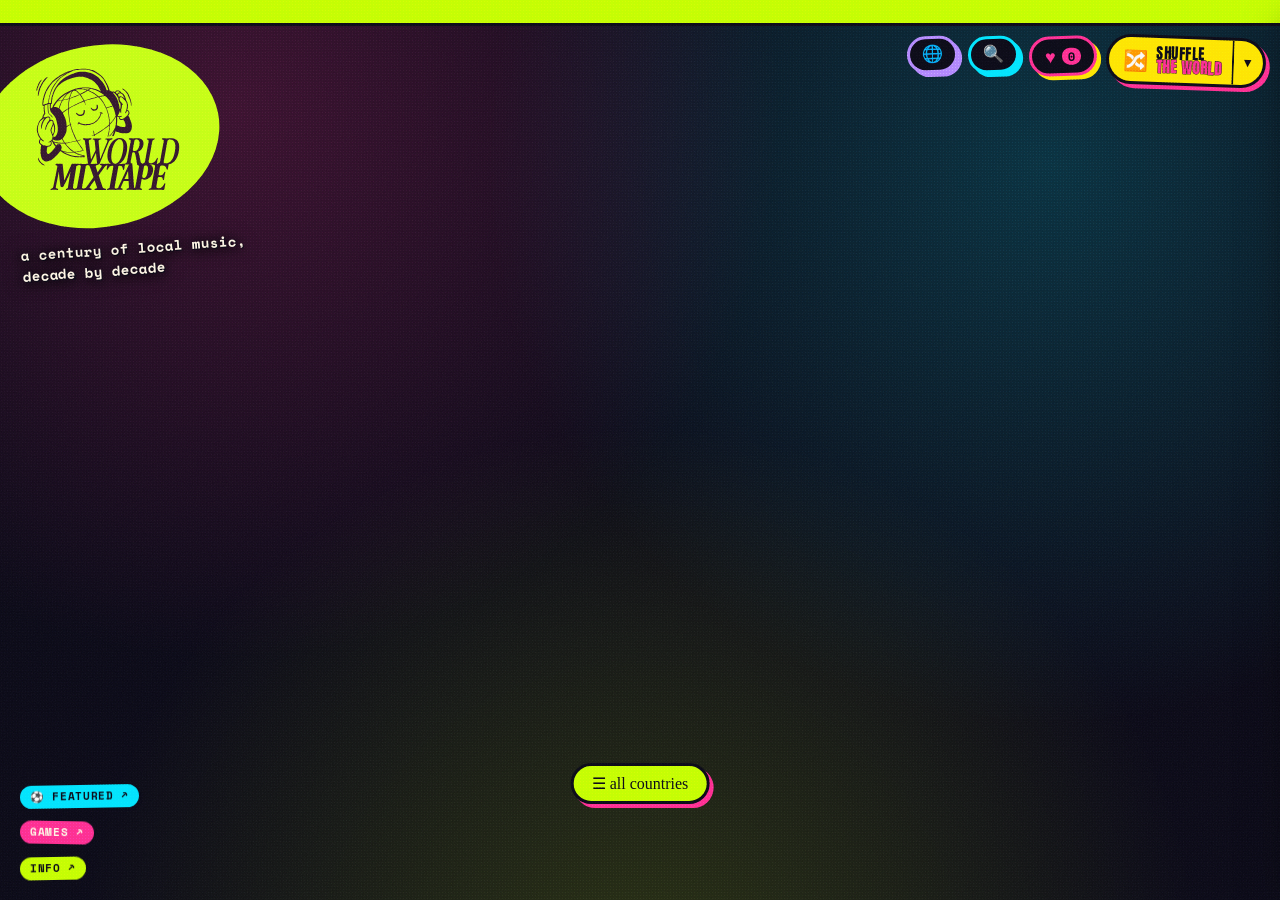
==== index.html @ 45f0dd8d "World Cup: add Quarterfinal matchup tapes (France×Morocco, Spain×Belgium, Norway×England, Argentina×" ====
<!DOCTYPE html>
<html lang="en">
<head>
<meta charset="utf-8" />
<meta name="viewport" content="width=device-width, initial-scale=1, maximum-scale=1, user-scalable=no" />
<title>WORLD MIXTAPE — a century of local music, decade by decade</title>
<link rel="preconnect" href="https://fonts.googleapis.com">
<link rel="preconnect" href="https://fonts.gstatic.com" crossorigin>
<link href="https://fonts.googleapis.com/css2?family=Archivo+Black&family=Anton&family=Permanent+Marker&family=Space+Mono:ital,wght@0,400;0,700;1,400&display=swap" rel="stylesheet">
<link rel="stylesheet" href="styles.css?v=160" />
<link rel="icon" type="image/png" sizes="32x32" href="favicon-32.png?v=3" />
<link rel="icon" type="image/png" sizes="192x192" href="icon-192.png?v=3" />
<link rel="icon" type="image/svg+xml" href="WMT-Icon.svg" />
<link rel="apple-touch-icon" sizes="180x180" href="apple-touch-icon.png?v=3" />
<link rel="manifest" href="site.webmanifest?v=3" />
<meta name="apple-mobile-web-app-title" content="World Mixtape" />
<meta name="theme-color" content="#c6ff00" />
<meta name="description" content="A century of local music, decade by decade. Spin the globe through 50 countries and 7,700+ local songs — natives + diaspora, no imports." />
<meta property="og:type" content="website" />
<meta property="og:url" content="https://worldmixtape.com/" />
<meta property="og:title" content="WORLD MIXTAPE — a century of local music, decade by decade" />
<meta property="og:description" content="A century of local music, decade by decade — 50 countries, 7,700+ local songs from natives + diaspora. No imports." />
<meta property="og:image" content="https://worldmixtape.com/og-image.png?v=5" />
<meta property="og:image:width" content="2400" />
<meta property="og:image:height" content="1260" />
<meta name="twitter:card" content="summary_large_image" />
<meta name="twitter:title" content="WORLD MIXTAPE — a century of local music, decade by decade" />
<meta name="twitter:description" content="A century of local music, decade by decade — 50 countries, 7,700+ local songs." />
<meta name="twitter:image" content="https://worldmixtape.com/og-image.png?v=5" />
</head>
<body>
  <!-- film-grain + halftone overlays -->
  <div class="grain" aria-hidden="true"></div>
  <svg class="noise-svg" aria-hidden="true"><filter id="noise"><feTurbulence type="fractalNoise" baseFrequency="0.8" numOctaves="2" stitchTiles="stitch"/></filter><rect width="100%" height="100%" filter="url(#noise)"/></svg>

  <!-- top row: scrolling ticker -->
  <div class="ticker">
    <div class="ticker__scroll" aria-hidden="true"><div class="ticker__track" id="ticker"></div></div>
  </div>

  <header class="brand">
    <div class="brand__tape">
      <h1 class="brand__title"><img class="brand__logo" src="WMT-logo.svg?v=2" alt="World Mixtape" /></h1>
    </div>
    <p class="brand__sub">a century of local music,<br>decade by decade</p>
    <a class="brand__about" href="about.html">info ↗</a>
    <a class="brand__play" href="games/">games ↗</a>
    <button class="brand__feat" id="feat-pill" aria-label="Featured playlists">⚽ featured ↗</button>
  </header>

  <!-- top-right controls: favorites + shuffle -->
  <div class="topctrls">
    <button class="lang-btn" id="lang-btn" aria-label="Translate this site">🌐</button>
    <button class="search-btn" id="search-btn" aria-label="Search songs">🔍</button>
    <button class="faves-btn" id="faves-btn" aria-label="Favorites"><span class="faves-btn__h" aria-hidden="true">♥</span><i id="fav-count">0</i></button>
    <!-- spin the globe: random tracks, optionally filtered by country / era / genre -->
    <div class="shuffle-wrap" id="shuffle-wrap">
      <button class="shuffle" id="shuffle" aria-label="Shuffle">
        <span class="shuffle__ic" aria-hidden="true">🔀</span><span class="shuffle__tx">shuffle<br><b id="shuffle-scope">the world</b></span>
      </button>
      <button class="shuffle-filt" id="shuffle-filt" aria-label="Filter shuffle" aria-expanded="false">▾</button>
    </div>
  </div>
  <div class="shuffle-pop" id="shuffle-pop" hidden></div>
  <div class="lang-pop" id="lang-pop" hidden></div>

  <!-- the map = the navigation -->
  <main id="map-wrap" class="map-wrap">
    <svg id="map" role="img" aria-label="World map. Tap a highlighted country to hear its top tracks."></svg>
    <div class="clist" id="clist"></div>
  </main>
  <button class="view-toggle" id="view-toggle" aria-label="Toggle list view">☰ all countries</button>

  <!-- hover tooltip -->
  <div class="tip" id="tip" aria-hidden="true"></div>

  <!-- country panel / cassette J-card -->
  <aside class="panel" id="panel" aria-hidden="true">
    <button class="panel__close" id="panel-close" aria-label="Close">✕</button>
    <div class="panel__inner" id="panel-inner"></div>
  </aside>
  <div class="scrim" id="scrim" aria-hidden="true"></div>

  <!-- persistent player -->
  <footer class="player" id="player" aria-hidden="true">
    <img class="player__art" id="p-art" alt="" />
    <div class="player__meta">
      <div class="player__title" id="p-title">—</div>
      <div class="player__artist" id="p-artist">press play somewhere</div>
      <div class="player__bar"><i id="p-progress"></i></div>
    </div>
    <button id="p-fav" class="player__fav" aria-label="Save to favorites">♥</button>
    <div class="player__ctrls">
      <button id="p-prev" aria-label="Previous">⏮</button>
      <button id="p-play" class="is-big" aria-label="Play/Pause">▶</button>
      <button id="p-next" aria-label="Next">⏭</button>
    </div>
  </footer>

  <!-- album art lightbox / expanded now-playing card -->
  <div class="art-modal" id="art-modal" hidden>
    <button class="art-modal__x" id="art-x" aria-label="Close">✕</button>
    <div class="art-modal__card">
      <img class="art-modal__img" id="art-modal-img" alt="Album art" />
      <div class="art-modal__title" id="art-title">—</div>
      <div class="art-modal__meta" id="art-meta"></div>
      <div class="player__bar art-modal__bar"><i id="art-progress"></i></div>
      <div class="art-modal__ctrls">
        <button id="art-prev" aria-label="Previous">⏮</button>
        <button id="art-play" class="is-big" aria-label="Play/Pause">▶</button>
        <button id="art-next" aria-label="Next">⏭</button>
      </div>
      <button id="art-fav" class="art-modal__fav" aria-label="Save to favorites">♥</button>
    </div>
  </div>
  <!-- country info / "dossier" overlay (opened by tapping the flag or name in an open country panel) -->
  <div class="info" id="info" hidden>
    <div class="info__scrim" id="info-scrim" aria-hidden="true"></div>
    <div class="info__card" role="dialog" aria-modal="true" aria-label="Country info">
      <button class="info__close" id="info-close" aria-label="Close">✕</button>
      <div class="info__inner" id="info-inner"></div>
    </div>
  </div>

  <audio id="audio" preload="none"></audio>
  <!-- hidden audio-only YouTube player (full-length playback for tracks that carry a ytId, e.g. Cuba pilot) -->
  <div id="yt-player" aria-hidden="true" style="position:fixed;left:-9999px;top:0;width:200px;height:200px;opacity:0;pointer-events:none"></div>

  <script src="https://cdn.jsdelivr.net/npm/d3@7/dist/d3.min.js"></script>
  <script src="https://cdn.jsdelivr.net/npm/topojson-client@3/dist/topojson-client.min.js"></script>
  <script src="data.js?v=100"></script>
  <!-- Firebase: Google sign-in + cloud-synced favorites + fave counts (loads before app.js) -->
  <script src="https://www.gstatic.com/firebasejs/10.14.1/firebase-app-compat.js"></script>
  <script src="https://www.gstatic.com/firebasejs/10.14.1/firebase-auth-compat.js"></script>
  <script src="https://www.gstatic.com/firebasejs/10.14.1/firebase-firestore-compat.js"></script>
  <script>
    try {
      firebase.initializeApp({
        apiKey: "AIzaSyBbWFFtd5t9XtW0ksNdcw4Z65NuxYuYpoU",
        authDomain: "world-mix-tape.firebaseapp.com",
        projectId: "world-mix-tape",
        storageBucket: "world-mix-tape.firebasestorage.app",
        messagingSenderId: "162520484749",
        appId: "1:162520484749:web:01633111371f1fd1f0cbc4",
        measurementId: "G-M3RPZPB9ZN"
      });
    } catch (e) { console.warn("Firebase init failed (app still works offline):", e); }
  </script>
  <!-- per-country history timelines (defines COUNTRY_TIMELINES; loaded before app.js) -->
  <script src="country_timelines.js?v=3"></script>
  <script src="country_music.js?v=2"></script>
  <script src="country_food.js?v=2"></script>
  <script src="featured.js?v=3"></script>
  <script src="app.js?v=199"></script>
  <script src="https://www.youtube.com/iframe_api"></script>
</body>
</html>
---- styles.css ----
/* ===================== WORLD MIXTAPE — Manu Chao × Gen Z ===================== */
:root{
  --ink:#0a0916;          /* deep night */
  --ink2:#141029;
  --paper:#fff7e6;
  --pink:#ff2e92;
  --lime:#c6ff00;
  --cyan:#00e5ff;
  --tang:#ff6d00;
  --violet:#b388ff;
  --yellow:#ffe600;
  --red:#ff1744;
  --land:#221c3f;         /* non-featured countries */
  --land-edge:#3a2f63;
}
*{box-sizing:border-box;-webkit-tap-highlight-color:transparent}
html,body{margin:0;height:100%;background:var(--ink);color:var(--paper);overflow:hidden;
  font-family:"Space Mono",monospace;cursor:crosshair}
body{
  background:
    radial-gradient(circle at 18% 12%, rgba(255,46,146,.20), transparent 42%),
    radial-gradient(circle at 82% 18%, rgba(0,229,255,.18), transparent 44%),
    radial-gradient(circle at 50% 110%, rgba(198,255,0,.16), transparent 48%),
    var(--ink);
}

/* grain + halftone */
.grain{position:fixed;inset:0;pointer-events:none;z-index:60;mix-blend-mode:overlay;opacity:.5;
  background-image:radial-gradient(rgba(255,255,255,.5) .5px, transparent .6px);
  background-size:3px 3px}
.noise-svg{position:fixed;inset:0;width:100%;height:100%;pointer-events:none;z-index:59;opacity:.05}

/* ticker */
.ticker{position:fixed;top:0;left:0;right:0;height:26px;background:var(--lime);color:#0a0916;
  z-index:40;border-bottom:3px solid #0a0916;display:flex;align-items:stretch;
  font-weight:700;font-size:12px;letter-spacing:.06em;text-transform:uppercase}
.ticker__scroll{flex:1 1 auto;min-width:0;overflow:hidden;display:flex;align-items:center}
.ticker__track{white-space:nowrap;will-change:transform;animation:slide 180s linear infinite;padding-left:100%}
@keyframes slide{to{transform:translateX(-50%)}}


/* brand lockup */
.brand{position:fixed;top:42px;left:18px;z-index:45;pointer-events:none;transition:transform .35s cubic-bezier(.2,.9,.25,1)}

/* top-right controls: favorites + shuffle */
.topctrls{position:fixed;top:36px;right:14px;z-index:48;display:flex;align-items:flex-start;gap:10px}
.faves-btn{cursor:pointer;display:flex;align-items:center;gap:6px;font-family:"Anton",sans-serif;font-size:15px;
  color:var(--paper);background:#0a0916;border:3px solid var(--pink);border-radius:30px;padding:8px 13px;
  box-shadow:4px 4px 0 var(--yellow);transform:rotate(-2deg);transition:transform .12s}
.faves-btn:hover{transform:rotate(-2deg) scale(1.05)}
.faves-btn__h{color:var(--pink);font-size:18px;line-height:1}
.faves-btn i{font-style:normal;font-family:"Space Mono",monospace;font-size:12px;font-weight:700;
  background:var(--pink);color:#0a0916;border-radius:8px;padding:0 6px;min-width:14px;text-align:center}
/* search button (loop icon) */
.search-btn{cursor:pointer;font-size:17px;line-height:1;color:var(--paper);background:#0a0916;border:3px solid var(--cyan);
  border-radius:30px;padding:7px 12px;box-shadow:4px 4px 0 var(--cyan);transform:rotate(-2deg);transition:transform .12s}
.search-btn:hover{transform:rotate(-2deg) scale(1.05)}
/* search panel */
.jhead--search .jhead__name{--accent:var(--cyan)}
.search-input{width:100%;font-family:"Space Mono",monospace;font-size:15px;font-weight:700;padding:11px 14px;margin-top:10px;
  border-radius:12px;border:2.5px solid var(--cyan);background:#16123a;color:#fff;box-shadow:3px 3px 0 var(--cyan)}
.search-input::placeholder{color:#8a84b0;font-weight:400}
.search-input:focus{outline:none;border-color:var(--pink);box-shadow:3px 3px 0 var(--pink)}
.search-meta{font-family:"Space Mono",monospace;font-size:11px;letter-spacing:.03em;text-transform:uppercase;color:var(--cyan);opacity:.9;margin:8px 2px 0}
.search-actions{margin-top:8px}
.mix-btn--make{background:var(--cyan);color:#0a0916;border-color:var(--cyan)}
.mix-btn--del{border-color:var(--pink);color:var(--pink)}
.mix-btn--del:hover{background:var(--pink);color:#0a0916}
/* mixtape card type stickers */
.mix-card{position:relative}
.mix-card__sticker{position:absolute;top:-8px;right:-8px;z-index:3;width:26px;height:26px;display:flex;align-items:center;
  justify-content:center;font-size:12px;line-height:1;border-radius:50%;border:2.5px solid #0a0916;transform:rotate(10deg);
  box-shadow:1.5px 1.5px 0 rgba(0,0,0,.5)}
.mix-card__sticker--search{background:var(--cyan);color:#0a0916}
.mix-card__sticker--auto{background:var(--yellow);color:#0a0916;font-size:14px}
/* delete a mixtape card (top-left corner) */
.mix-card__del{position:absolute;bottom:5px;right:6px;z-index:4;padding:2px;cursor:pointer;line-height:1;
  background:none;border:none;font-size:15px;opacity:1;transition:transform .12s,opacity .12s}
.mix-card__del:hover{transform:scale(1.2)}
.mix-card__ct{padding-right:20px}   /* keep the track count clear of the trash icon */

/* shuffle the world — global control + filters */
.shuffle-wrap{display:inline-flex;align-items:stretch;background:var(--yellow);border:3px solid #0a0916;
  border-radius:30px;box-shadow:4px 4px 0 var(--pink);transform:rotate(2deg);transition:transform .12s,box-shadow .12s}
.shuffle-wrap:hover{transform:rotate(2deg) scale(1.04)}
.shuffle{cursor:pointer;display:flex;align-items:center;gap:8px;background:none;border:none;
  font-family:"Anton",sans-serif;font-size:15px;line-height:.92;letter-spacing:.03em;text-transform:uppercase;
  text-align:left;color:#0a0916;padding:8px 10px 8px 14px}
.shuffle__ic{font-size:20px;display:inline-block}
.shuffle__tx b{color:var(--pink);-webkit-text-stroke:.4px #0a0916}
.shuffle.spinning .shuffle__ic{animation:shuf .6s ease-in-out}
@keyframes shuf{0%{transform:rotate(0) scale(1)}50%{transform:rotate(180deg) scale(1.4)}100%{transform:rotate(360deg) scale(1)}}
.shuffle-filt{cursor:pointer;background:none;border:none;border-left:2.5px solid #0a0916;color:#0a0916;
  font-size:13px;font-weight:700;padding:0 11px;display:flex;align-items:center;border-radius:0 26px 26px 0}
.shuffle-filt.open{background:var(--pink)}
.shuffle-filt.on{background:var(--lime)}
.shuffle-pop{position:fixed;top:90px;right:14px;z-index:49;width:238px;max-width:78vw;
  background:#0a0916;border:3px solid var(--yellow);border-radius:16px;box-shadow:5px 5px 0 var(--pink);
  padding:14px;display:flex;flex-direction:column;gap:9px;transform:rotate(-1deg)}
.shuffle-pop[hidden]{display:none}
.shuffle-pop h4{font-family:"Permanent Marker",cursive;color:var(--yellow);font-size:16px;margin:0 0 2px;transform:rotate(-2deg)}
.shuffle-pop label{display:block;font-family:"Space Mono",monospace;font-size:9px;letter-spacing:.14em;
  text-transform:uppercase;color:var(--cyan);margin:0 0 3px 2px}
.shuffle-pop select{width:100%;font-family:"Space Mono",monospace;font-size:13px;padding:7px 8px;border-radius:9px;
  border:2px solid var(--yellow);background:#16123a;color:#fff;cursor:pointer}
.shuffle-go{font-family:"Anton",sans-serif;text-transform:uppercase;letter-spacing:.04em;font-size:15px;cursor:pointer;
  color:#0a0916;background:var(--lime);border:3px solid #0a0916;border-radius:22px;padding:9px;box-shadow:3px 3px 0 var(--pink);margin-top:3px}
.shuffle-go:active{transform:translate(2px,2px);box-shadow:1px 1px 0 var(--pink)}
.shuffle-reset{background:none;border:none;color:var(--paper);opacity:.55;font-family:"Space Mono",monospace;
  font-size:11px;cursor:pointer;text-decoration:underline;align-self:center;padding:0}
.shuffle-empty{color:var(--pink);font-family:"Space Mono",monospace;font-size:11px;text-align:center}
.shuffle-empty[hidden]{display:none}

/* favorites — hearts on rows, player, and the favorites header */
.track__fav{flex:0 0 auto;background:none;border:none;cursor:pointer;font-size:18px;line-height:1;
  color:#3a3460;padding:4px 6px;transition:transform .12s,color .15s}
.track__fav:hover{transform:scale(1.22)}
.track__fav.on{color:var(--pink)}
.player__fav{flex:0 0 auto;background:none;border:none;cursor:pointer;font-size:36px;line-height:1;
  color:#4a4470;padding:0 16px;transition:transform .12s,color .15s}
.player__fav:hover{transform:scale(1.15)}
/* pink only on real (mouse) hover — iOS keeps :hover "stuck" after a tap, which made un-hearted hearts look still-red */
@media (hover:hover){ .track__fav:hover,.player__fav:hover,.art-modal__fav:hover{color:var(--pink)} }
.player__fav.on{color:var(--pink)}
.jhead__flag--ico{font-size:34px;color:var(--pink);line-height:1}
/* favorites playlist: shuffle / shuffled-exit toggle */
.fav-ctrls{display:flex;flex-wrap:wrap;align-items:center;gap:8px;padding:2px 2px 12px;margin:2px 0 4px}
.fav-ctrls:empty{display:none}
.fav-mode{flex:0 0 auto;font-family:"Space Mono",monospace;font-weight:700;font-size:12px;cursor:pointer;
  padding:7px 14px;border-radius:14px;border:2px solid var(--pink);background:transparent;color:var(--pink);
  text-transform:uppercase;letter-spacing:.03em;transition:transform .12s}
.fav-mode:hover{transform:translateY(-1px)}
.fav-mode.on{background:var(--pink);color:#0a0916;transform:rotate(-2deg) scale(1.04);box-shadow:3px 3px 0 #0a0916}
.fav-mode span{margin-left:5px;opacity:.7}
.fav-sync{border-color:var(--cyan);color:var(--cyan)}
.fav-sync:hover{background:var(--cyan);color:#0a0916;box-shadow:3px 3px 0 #0a0916}
/* transient toast (favorites synced, link copied, etc.) */
.toast{position:fixed;left:50%;bottom:96px;transform:translateX(-50%) translateY(12px);z-index:70;
  background:#0a0916;color:var(--paper);border:2px solid var(--lime);border-radius:22px;padding:10px 18px;
  font-family:"Space Mono",monospace;font-size:13px;font-weight:700;box-shadow:4px 4px 0 var(--pink);
  opacity:0;pointer-events:none;transition:opacity .25s ease,transform .25s ease;max-width:86vw;text-align:center}
.toast.show{opacity:1;transform:translateX(-50%) translateY(0)}
/* accounts (Google sign-in) row in the Favorites panel */
.acct{display:flex;flex-wrap:wrap;align-items:center;gap:8px 10px;padding:0 2px 12px;margin:-2px 0 4px;
  font-family:"Space Mono",monospace;font-size:12px;color:var(--paper)}
.acct__btn{cursor:pointer;font-family:"Space Mono",monospace;font-weight:700;font-size:12px;padding:8px 13px;
  border-radius:16px;border:2px solid var(--paper);background:transparent;color:var(--paper);
  display:inline-flex;align-items:center;gap:8px;transition:transform .12s}
.acct__btn:hover{transform:translateY(-1px)}
.acct__in{background:#fff;color:#3c4043;border:2px solid #0a0916;box-shadow:3px 3px 0 var(--pink)}
.acct__in:active{transform:translate(2px,2px);box-shadow:1px 1px 0 var(--pink)}
.acct__g{width:16px;height:16px;flex:0 0 auto;display:block}
/* signed-in: Google profile photo in a circle, left-tucked into the sign-out button */
.acct__signed{padding-left:5px}
.acct__pic{width:24px;height:24px;border-radius:50%;object-fit:cover;flex:0 0 auto;
  border:2px solid #0a0916;box-shadow:0 0 0 1.5px var(--paper);background:var(--cyan)}
.acct__pic--txt{display:inline-flex;align-items:center;justify-content:center;color:#0a0916;
  font-family:"Space Mono",monospace;font-weight:700;font-size:12px;line-height:1}
.acct__who{opacity:.85}
.acct__note{opacity:.55;font-size:10px;letter-spacing:.02em}
.acct__global{width:100%;opacity:.82;font-size:11px;letter-spacing:.03em;margin-top:1px}
.acct__global[hidden]{display:none}
/* per-track fave count (social proof) */
.track__ct{flex:0 0 auto;font-family:"Space Mono",monospace;font-size:10px;font-weight:700;
  color:var(--pink);white-space:nowrap;padding:0 2px}
.track__ct[hidden]{display:none}
.brand__tape{display:flex;align-items:center;gap:4px}
.brand__logo{width:262px;height:auto;display:block;margin-left:-46px}
@media (max-width:680px){ .brand__logo{width:168px;margin-left:-28px} }
.brand__title{margin:0;line-height:0}
.brand__sub{margin:16px 0 0 2px;font-size:14px;max-width:300px;color:var(--paper);
  display:inline-block;font-weight:700;
  text-shadow:1px 1px 0 #0a0916, 0 0 10px #0a0916, 0 0 20px #0a0916, 0 3px 14px #0a0916;
  transform:rotate(-4deg);transform-origin:left top;transition:opacity .28s}
.brand__sub b{color:var(--pink)}
.brand__about{display:inline-block;pointer-events:auto;margin:9px 0 0 2px;font-family:"Space Mono",monospace;
  font-size:11px;font-weight:700;letter-spacing:.06em;text-transform:uppercase;color:var(--ink);
  background:var(--lime);padding:3px 10px 4px;border-radius:20px;border:2px solid var(--ink);
  box-shadow:2px 2px 0 var(--ink);text-decoration:none;transform:rotate(-1deg)}
.brand__about:hover{transform:rotate(-1deg) translate(-1px,-1px);box-shadow:3px 3px 0 var(--ink)}
/* desktop: tuck the about link into the bottom-left corner instead of floating in the header */
@media(min-width:681px){ .brand__about{position:fixed;left:18px;bottom:18px;margin:0;z-index:52} }
/* about pill: lower-left on mobile too */
@media(max-width:680px){ .brand__about{position:fixed;left:14px;bottom:16px;margin:0;z-index:52} }

/* play pill: sits just above the info pill, pink to stand apart */
.brand__play{display:inline-block;pointer-events:auto;font-family:"Space Mono",monospace;font-size:11px;font-weight:700;
  letter-spacing:.06em;text-transform:uppercase;color:var(--paper);background:var(--pink);padding:3px 10px 4px;
  border-radius:20px;border:2px solid var(--ink);box-shadow:2px 2px 0 var(--ink);text-decoration:none;
  transform:rotate(1deg);position:fixed;left:18px;bottom:54px;z-index:52}
.brand__play:hover{transform:rotate(1deg) translate(-1px,-1px);box-shadow:3px 3px 0 var(--ink);color:var(--paper)}
@media(max-width:680px){ .brand__play{left:14px;bottom:52px} }
/* when a song is playing, the 78px player bar covers the corner — lift both pills above it */
body.has-player .brand__about{bottom:96px}
body.has-player .brand__play{bottom:132px}
@media(max-width:680px){ body.has-player .brand__about{bottom:86px} body.has-player .brand__play{bottom:122px} }

/* featured pill: sits above the games pill, cyan to stand apart */
.brand__feat{display:inline-block;pointer-events:auto;cursor:pointer;font-family:"Space Mono",monospace;font-size:11px;
  font-weight:700;letter-spacing:.06em;text-transform:uppercase;color:var(--ink);background:var(--cyan);padding:3px 10px 4px;
  border-radius:20px;border:2px solid var(--ink);box-shadow:2px 2px 0 var(--ink);text-decoration:none;
  transform:rotate(-1deg);position:fixed;left:18px;bottom:90px;z-index:52}
.brand__feat:hover{transform:rotate(-1deg) translate(-1px,-1px);box-shadow:3px 3px 0 var(--ink)}
@media(max-width:680px){ .brand__feat{left:14px;bottom:88px} }
body.has-player .brand__feat{bottom:168px}
@media(max-width:680px){ body.has-player .brand__feat{bottom:158px} }

/* featured playlists panel */
.feat-group{margin:6px 0 8px}
.feat-banner{display:flex;align-items:baseline;gap:10px;flex-wrap:wrap;margin:4px 2px 4px}
.feat-banner__t{font-family:"Archivo Black","Anton",sans-serif;font-size:18px;letter-spacing:.01em;color:var(--yellow)}
.feat-banner__tag{font-family:"Space Mono",monospace;font-size:10px;font-weight:700;letter-spacing:.1em;text-transform:uppercase;
  color:var(--ink);background:var(--lime);padding:2px 8px;border-radius:12px}
.feat-note{font-family:"Space Mono",monospace;font-size:11.5px;line-height:1.5;color:var(--paper);opacity:.82;margin:0 2px 12px;max-width:520px}
.jhead--feat .jhead__meta{color:var(--cyan)}
.jhead__sched{font-family:"Space Mono",monospace;font-size:12px;letter-spacing:.03em;color:var(--cyan);margin-top:5px;font-weight:700}
.feat-card__when{display:block;font-family:"Space Mono",monospace;font-size:10.5px;color:var(--cyan);margin-top:4px;letter-spacing:.02em;font-weight:700}
/* per-row country flag on mixed/matchup playlists so the two sides read apart */
.track__flag{width:17px;height:auto;border-radius:2px;margin-right:5px;vertical-align:-3px;box-shadow:0 0 0 1px rgba(255,255,255,.18)}
.track__cc{font-weight:700;opacity:.7}


/* map */
.map-wrap{position:fixed;inset:26px 0 0 0;display:block}
#map{width:100%;height:100%;display:block;touch-action:none}
.country{stroke:var(--land-edge);stroke-width:.5px;fill:var(--land);vector-effect:non-scaling-stroke;transition:filter .15s, fill .15s}
.country.feat{stroke:#0a0916;stroke-width:.9px;cursor:pointer;
  filter:drop-shadow(0 0 6px rgba(0,0,0,.6))}
.country.feat:hover{filter:brightness(1.25) drop-shadow(0 0 12px currentColor)}
.country.dim{opacity:.9}
.country.active{stroke:var(--paper);stroke-width:1.6px;filter:brightness(1.35) drop-shadow(0 0 16px currentColor)}
/* when one country is highlighted (playing / shuffle), dim the rest so it stands out */
#map.focus .country{opacity:.32;transition:opacity .3s}
#map.focus .country.active{opacity:1}

.map-hint{position:fixed;bottom:152px;left:50%;transform:translateX(-50%) rotate(-1deg);z-index:30;
  background:var(--tang);color:#0a0916;font-weight:700;font-size:12px;text-transform:uppercase;
  padding:5px 12px;letter-spacing:.05em;box-shadow:3px 3px 0 #0a0916;pointer-events:none}

/* tooltip */
.tip{position:fixed;z-index:55;pointer-events:none;opacity:0;transform:translate(-50%,-130%) rotate(-3deg);
  font-family:"Permanent Marker",cursive;font-size:17px;padding:3px 10px;background:var(--yellow);
  color:#0a0916;border:2px solid #0a0916;box-shadow:3px 3px 0 #0a0916;transition:opacity .1s;white-space:nowrap}
.tip.feat{background:var(--pink);color:#fff}

/* panel / cassette J-card */
.scrim{position:fixed;inset:0;background:rgba(5,4,12,.55);z-index:44;opacity:0;visibility:hidden;
  transition:opacity .25s;backdrop-filter:blur(2px)}
.scrim.show{opacity:1;visibility:visible}
.panel{position:fixed;top:26px;right:0;bottom:0;width:min(460px,92vw);z-index:46;
  background:var(--ink2);border-left:5px solid var(--lime);
  transform:translateX(105%) ;transition:transform .35s cubic-bezier(.2,.9,.25,1);
  display:flex;flex-direction:column;box-shadow:-12px 0 40px rgba(0,0,0,.5)}
.panel.show{transform:translateX(0)}
.panel__close{position:sticky;top:8px;align-self:flex-start;margin:8px 0 0 12px;z-index:6;
  width:46px;height:46px;border-radius:50%;display:flex;align-items:center;justify-content:center;
  font-weight:900;font-size:22px;line-height:1;background:var(--lime);color:#0a0916;border:3px solid #0a0916;
  padding:0;cursor:pointer;box-shadow:3px 3px 0 var(--pink);-webkit-text-stroke:1.6px #0a0916;transition:transform .12s}
.panel__close:active{transform:translate(2px,2px);box-shadow:1px 1px 0 var(--pink)}
/* header (name + decades + genres) stays fixed; only the tracklist scrolls */
.panel__inner{display:flex;flex-direction:column;flex:1;min-height:0;overflow:hidden;padding:0 16px}
#tracklist{flex:1;min-height:0;overflow-y:auto;-webkit-overflow-scrolling:touch;padding-bottom:120px;
  scrollbar-width:none;margin-top:2px}
#tracklist::-webkit-scrollbar{display:none}
/* favorites: mixtapes + filters + list scroll together as one body (so the tall mixtape strip scrolls away) */
.fav-scroll,.feat-scroll{flex:1;min-height:0;overflow-y:auto;-webkit-overflow-scrolling:touch;scrollbar-width:none;padding-bottom:120px}
.fav-scroll::-webkit-scrollbar,.feat-scroll::-webkit-scrollbar{display:none}
.fav-scroll #tracklist{flex:none;min-height:0;overflow:visible;padding-bottom:0;margin-top:0}

.jhead{position:relative;margin:18px 0 12px}
.jhead__top{display:flex;align-items:center;gap:12px;flex-wrap:wrap}
.jhead__flag{font-size:40px;line-height:1}
/* flat flags */
.flag{height:.8em;width:auto;vertical-align:-.08em;border-radius:2px;display:inline-block;
  box-shadow:0 0 0 1px rgba(255,255,255,.22)}
.jhead__flag .flag{height:30px;border-radius:4px;box-shadow:0 0 0 1.5px #0a0916}
.jhead__name{font-family:"Anton";font-size:clamp(30px,8vw,52px);line-height:.98;margin:0;
  color:#0a0916;background:var(--accent,var(--pink));display:inline-block;padding:6px 12px 8px;
  transform:rotate(-2deg);box-shadow:5px 5px 0 #0a0916;text-transform:uppercase;position:relative;
  transition:font-size .22s ease,padding .22s ease}
/* collapse the header once the tracklist is scrolled → more room for the playlist */
.jhead{transition:margin .22s ease}
.jhead__flag .flag{transition:height .22s ease}
.eras,.genres{transition:padding .22s ease,margin .22s ease}
.panel.scrolled .jhead{margin-top:8px;margin-bottom:4px}
.panel.scrolled .panel__close{transform:translateY(-12px)}
.panel.scrolled .jhead__name{font-size:clamp(20px,5.2vw,30px);padding:3px 10px 5px}
.panel.scrolled .jhead__flag .flag{height:24px}
.panel.scrolled .eras{padding-bottom:8px}
.panel.scrolled .genres{padding-bottom:6px;margin-bottom:2px}
/* 2026 World Cup sticker on the country label */
.wc-ball{position:absolute;top:-13px;right:-11px;font-size:24px;line-height:1;
  transform:rotate(9deg);z-index:3;pointer-events:none;filter:drop-shadow(1px 1px 0 rgba(0,0,0,.45))}
@media(max-width:680px){.wc-ball{font-size:20px;top:-11px;right:-9px}}
.jhead__meta{font-size:12px;color:var(--paper);opacity:.8;margin-top:12px;text-transform:uppercase;letter-spacing:.08em}
.jhead__meta:empty{display:none;margin:0}

/* era / decade selector — cassette tabs */
.eras{display:flex;gap:6px;overflow-x:auto;padding:2px 2px 14px;margin:2px 0 4px;
  scrollbar-width:none;-webkit-overflow-scrolling:touch;
  -webkit-mask-image:linear-gradient(to right,#000 calc(100% - 36px),transparent);
  mask-image:linear-gradient(to right,#000 calc(100% - 36px),transparent)}
.eras::-webkit-scrollbar{display:none}
.era{flex:0 0 auto;font-family:"Space Mono",monospace;font-weight:700;font-size:12px;cursor:pointer;
  background:#1b1540;color:var(--paper);border:2px solid #0a0916;padding:6px 12px;
  text-transform:uppercase;letter-spacing:.04em;box-shadow:2px 2px 0 #0a0916;transition:transform .1s,background .1s}
.era:hover{transform:translateY(-1px)}
.era:active{transform:translate(1px,1px);box-shadow:1px 1px 0 #0a0916}
.era--now{background:var(--lime);color:#0a0916}
.era--empty{opacity:.38}
.era.active{background:var(--accent,var(--pink));color:#0a0916;transform:rotate(-2deg) scale(1.06);
  box-shadow:3px 3px 0 #0a0916;opacity:1}
.era--now.active{background:var(--lime);color:#0a0916}
/* in-country shuffle: a distinct chip + dimmed decades so nothing else looks selected */
.eras.shuffling .era:not(.era--shuf){opacity:.38;filter:saturate(.55)}
.era--shuf{background:var(--accent,var(--pink));color:#0a0916;border:2px solid #0a0916;
  transform:rotate(-2deg) scale(1.06);box-shadow:3px 3px 0 #0a0916;text-transform:uppercase}
.era--shuf span{margin-left:5px;opacity:.7}

/* genre filter — dig the whole catalog by genre */
.genres{display:flex;align-items:center;gap:6px;flex-wrap:nowrap;overflow-x:auto;scrollbar-width:none;-webkit-overflow-scrolling:touch;padding:0 2px 12px;margin:-2px 0 6px;
  -webkit-mask-image:linear-gradient(to right,#000 calc(100% - 36px),transparent);
  mask-image:linear-gradient(to right,#000 calc(100% - 36px),transparent)}
.genres::-webkit-scrollbar{display:none}
.genres__lbl{flex:0 0 auto;font-family:"Permanent Marker",cursive;font-size:13px;color:var(--yellow);margin-right:4px;transform:rotate(-2deg)}
.genre{flex:0 0 auto;font-family:"Space Mono",monospace;font-weight:700;font-size:11px;cursor:pointer;text-transform:uppercase;
  background:transparent;color:var(--paper);border:2px solid var(--accent,var(--pink));padding:3px 8px;border-radius:14px;
  display:inline-flex;align-items:center;gap:5px;letter-spacing:.03em;transition:transform .1s,background .1s}
.genre i{font-style:normal;font-size:10px;background:var(--accent,var(--pink));color:#0a0916;padding:0 5px;border-radius:8px;font-weight:700}
.genre:hover{transform:translateY(-1px)}
.genre.active{background:var(--accent,var(--pink));color:#0a0916}
.genre.active i{background:#0a0916;color:var(--paper)}
/* Favorites tab: country + genre filter tags (scrollable rows above the playlist) */
.fav-filters{display:flex;flex-direction:column;gap:5px;margin:2px 0 8px}
.fav-filters:empty{display:none}
.fav-frow{display:flex;align-items:center;gap:6px;flex-wrap:nowrap;overflow-x:auto;scrollbar-width:none;
  -webkit-overflow-scrolling:touch;padding:1px 2px 3px;
  -webkit-mask-image:linear-gradient(to right,#000 calc(100% - 28px),transparent);
  mask-image:linear-gradient(to right,#000 calc(100% - 28px),transparent)}
.fav-frow::-webkit-scrollbar{display:none}
.fav-frow__lbl{flex:0 0 auto;font-family:"Space Mono",monospace;font-size:9px;letter-spacing:.12em;
  text-transform:uppercase;color:var(--cyan);margin-right:2px}
.fav-tag{flex:0 0 auto;display:inline-flex;align-items:center;gap:5px;white-space:nowrap;cursor:pointer;
  font-family:"Space Mono",monospace;font-weight:700;font-size:11px;color:var(--paper);background:transparent;
  border:2px solid #3a2f63;border-radius:14px;padding:4px 9px;transition:transform .1s,background .1s,border-color .1s}
.fav-tag .flag{height:12px;border-radius:2px;box-shadow:0 0 0 1px rgba(0,0,0,.4)}
.fav-tag i{font-style:normal;font-size:10px;opacity:.55}
.fav-tag:hover{transform:translateY(-1px);border-color:var(--pink)}
.fav-tag.on{background:var(--pink);color:#0a0916;border-color:var(--pink)}
.fav-tag.on i{opacity:.85}

/* ---- Mixtapes: auto-generated themed cards in the Favorites view ---- */
.mixtapes{margin:6px 0 12px}
.mixtapes:empty{display:none}
.mix-head{display:flex;flex-direction:column;gap:1px;margin:2px 2px 8px}
.mix-head__t{font-family:"Space Mono",monospace;font-weight:700;font-size:13px;color:var(--paper)}
.mix-head__s{font-family:"Space Mono",monospace;font-size:9px;letter-spacing:.06em;text-transform:uppercase;color:var(--cyan);opacity:.85}
.mix-row{display:flex;gap:10px;overflow-x:auto;scrollbar-width:none;-webkit-overflow-scrolling:touch;padding:12px 2px 8px 10px;
  -webkit-mask-image:linear-gradient(to right,#000 calc(100% - 22px),transparent);mask-image:linear-gradient(to right,#000 calc(100% - 22px),transparent)}
.mix-row::-webkit-scrollbar{display:none}
.mix-card{flex:0 0 auto;width:150px;text-align:left;cursor:pointer;background:#0a0916;color:var(--paper);
  border:2.5px solid var(--accent);border-radius:14px;padding:8px;box-shadow:3px 3px 0 var(--accent);
  transition:transform .12s,box-shadow .12s;display:flex;flex-direction:column;gap:8px}
.mix-card:hover{transform:translate(-1px,-1px);box-shadow:5px 5px 0 var(--accent)}
.mix-card:active{transform:translate(1px,1px);box-shadow:2px 2px 0 var(--accent)}
.mix-cov{display:grid;grid-template-columns:1fr 1fr;grid-template-rows:1fr 1fr;gap:2px;width:100%;aspect-ratio:1;
  border-radius:8px;overflow:hidden;background:#1a1530}
.mix-cov img{width:100%;height:100%;object-fit:cover;display:block}
.mix-cov__x{background:var(--accent);opacity:.32}
.mix-card__body{display:flex;flex-direction:column;gap:2px;min-width:0}
.mix-card__name{font-family:"Space Mono",monospace;font-weight:700;font-size:12.5px;line-height:1.15;color:var(--paper)}
.mix-card__sub{font-family:"Space Mono",monospace;font-size:9.5px;line-height:1.2;color:var(--paper);opacity:.6}
.mix-card__ct{font-family:"Space Mono",monospace;font-size:9px;font-weight:700;letter-spacing:.05em;text-transform:uppercase;color:var(--accent);margin-top:2px}

/* mixtape detail view — header + action buttons */
.jhead--mix .mix-back{background:none;border:none;color:var(--cyan);font-family:"Space Mono",monospace;font-weight:700;
  font-size:12px;cursor:pointer;padding:2px 0;margin-bottom:3px}
.jhead--mix .mix-back:hover{color:var(--pink)}
.mix-actions{display:flex;flex-wrap:wrap;gap:7px;margin-top:9px}
.mix-btn{font-family:"Space Mono",monospace;font-weight:700;font-size:12px;cursor:pointer;color:var(--paper);
  background:transparent;border:2px solid #3a2f63;border-radius:16px;padding:5px 12px;transition:transform .1s,background .1s,border-color .1s}
.mix-btn:hover{transform:translateY(-1px);border-color:var(--pink)}
.mix-btn--play{background:var(--pink);color:#0a0916;border-color:var(--pink)}
.mix-btn--share{border-color:var(--cyan);color:var(--cyan)}
.mix-btn--share:hover{background:var(--cyan);color:#0a0916}

/* track rows */
.track{display:grid;grid-template-columns:44px 46px 1fr auto;gap:10px;align-items:center;
  padding:8px 6px;border-bottom:1px dashed #3a2f63;cursor:pointer;position:relative;
  animation:pop .35s backwards}
.track:hover{background:rgba(255,255,255,.05)}
.track.playing{background:var(--accent,var(--pink));color:#0a0916;border-radius:6px;border-bottom-color:transparent}
.track.playing .track__art{box-shadow:0 0 0 2px #0a0916}
.track__rank{font-family:"Anton";font-size:17px;color:var(--accent,var(--pink));line-height:1;
  display:flex;flex-direction:column;align-items:center;justify-content:center;gap:4px}
.track.playing .track__rank{color:#0a0916}
.track__art{width:46px;height:46px;border-radius:4px;object-fit:cover;background:#000;border:2px solid #0a0916}
.track__txt{min-width:0}
.track__title{font-weight:700;font-size:14px;white-space:nowrap;overflow:hidden;text-overflow:ellipsis}
.track__artist{font-size:12px;opacity:.78;white-space:nowrap;overflow:hidden;text-overflow:ellipsis}
.track__actions{display:flex;align-items:center;gap:6px;flex:0 0 auto}
.track__play{font-size:15px;border:none;background:transparent;color:inherit;cursor:pointer;flex:0 0 auto}
.track__nf{display:inline-block;font-size:9px;background:var(--cyan);color:#0a0916;padding:0 4px;margin-left:6px;border-radius:3px;vertical-align:middle;font-weight:700}
.track__30s{display:inline-block;font-size:9px;background:#FEEAE0;color:#a0410c;padding:0 4px;margin-left:6px;border-radius:3px;vertical-align:middle;font-weight:700;letter-spacing:.02em}
.track.playing .track__30s{background:#0a0916;color:#FEEAE0}
.track__new{display:inline-block;font-size:9px;background:var(--pink);color:#0a0916;padding:0 5px;margin-left:6px;border-radius:3px;vertical-align:middle;font-weight:700;letter-spacing:.02em}
.track.playing .track__new{background:#0a0916;color:var(--pink)}
.track__new-star{font-size:14px;line-height:0;vertical-align:-1px}
.mix-hint{margin-top:7px;font-family:"Space Mono",monospace;font-size:10.5px;line-height:1.3;color:var(--cyan);opacity:.9}
.track__yr{display:inline-block;font-size:11px;background:var(--accent,var(--pink));color:#0a0916;padding:2px 5px;border-radius:3px;font-weight:700;letter-spacing:.02em}
.track.playing .track__yr{background:#0a0916;color:var(--paper)}
/* slide-in only — never animate opacity, so rows are visible even if animation is paused */
@keyframes pop{from{transform:translateY(10px)}to{transform:none}}

.empty{font-family:"Permanent Marker";font-size:22px;color:var(--yellow);text-align:center;
  margin-top:40px;transform:rotate(-2deg)}
.empty small{display:block;font-family:"Space Mono";font-size:12px;color:var(--paper);opacity:.7;margin-top:10px}

/* player bar */
.player{position:fixed;left:0;right:0;bottom:0;z-index:50;height:78px;display:flex;align-items:center;gap:14px;
  padding:0 14px;background:#0a0916;border-top:4px solid var(--pink);
  transform:translateY(110%);transition:transform .3s}
.player.show{transform:translateY(0)}
.player__art{width:60px;height:60px;flex:0 0 auto;border-radius:6px;object-fit:cover;margin-right:8px;
  border:2px solid #0a0916;box-shadow:3px 3px 0 var(--accent,var(--pink));background:#1b1540}
.player.playing .player__art{animation:bob 2.2s ease-in-out infinite}
@keyframes bob{0%,100%{transform:translateY(0) rotate(-1.5deg)}50%{transform:translateY(-2px) rotate(1.5deg)}}
.player__meta{flex:1;min-width:0}
.player__title{font-weight:700;font-size:14px;white-space:nowrap;overflow:hidden;text-overflow:ellipsis}
.player__artist{font-size:11px;opacity:.7;white-space:nowrap;overflow:hidden;text-overflow:ellipsis}
/* gentle marquee — only applied (.mq) when the line overflows */
.player__title.mq,.player__artist.mq,.track__title.mq,.track__artist.mq{text-overflow:clip}
.mq-track{display:inline-flex;animation:wmq var(--mq-dur,14s) linear infinite;will-change:transform}
.mq-seg{display:inline-block;padding-right:2.6em;white-space:nowrap}
@keyframes wmq{to{transform:translateX(-50%)}}
@media (prefers-reduced-motion:reduce){.mq-track{animation:none}}
.player__bar{height:5px;background:#2a2350;margin-top:6px;border-radius:3px;position:relative;cursor:pointer;touch-action:none}
.player__bar::before{content:"";position:absolute;left:0;right:0;top:-8px;bottom:-8px}  /* bigger hit area */
.player__bar i{display:block;height:100%;width:0;background:linear-gradient(90deg,var(--lime),var(--cyan));border-radius:3px;transition:width .2s linear;position:relative}
.player__bar i::after{content:"";position:absolute;right:-6px;top:50%;width:12px;height:12px;border-radius:50%;
  background:#fff;box-shadow:0 0 0 2px #0a0916;transform:translateY(-50%) scale(0);transition:transform .12s}
.player__bar:hover i::after,.player__bar.scrub i::after{transform:translateY(-50%) scale(1)}
.player__bar.scrub i{transition:none}
.player__bar:hover{height:7px;margin-top:5px}
.player__ctrls{display:flex;align-items:center;gap:6px;flex:0 0 auto}
.player__ctrls button{background:transparent;border:none;color:var(--paper);font-size:18px;cursor:pointer;padding:6px}
.player__ctrls .is-big{background:var(--lime);color:#0a0916;width:46px;height:46px;border-radius:50%;
  display:flex;align-items:center;justify-content:center;line-height:1;padding:0;
  font-size:20px;border:2px solid #0a0916;box-shadow:3px 3px 0 var(--pink)}
.player__ctrls .is-big:active{transform:translate(2px,2px);box-shadow:1px 1px 0 var(--pink)}

/* mobile */
@media (max-width:680px){
  .brand{top:32px;left:11px}
  /* country open → slide the logo up so WORLD MIXTAPE clears the panel; slides back on close */
  body.panel-open .brand{transform:translateY(-40px)}
  /* country open → hide the tagline (only show it on the homepage) */
  body.panel-open .brand__sub,body.panel-open .brand__about,body.panel-open .brand__play,body.panel-open .brand__feat{opacity:0}
  .brand__sub{font-size:11px;max-width:210px;margin-top:10px}
  .topctrls{top:30px;right:9px;gap:6px}
  .faves-btn{font-size:11px;padding:5px 8px;gap:4px}
  .faves-btn__h{font-size:13px}
  .faves-btn i{font-size:11px;padding:0 5px}
  .shuffle{font-size:14px;padding:6px 11px;gap:0}
  .shuffle__ic{font-size:18px}
  .shuffle__tx{display:none}   /* mobile: collapse SHUFFLE to just the 🔀 icon — scope is set via the ▾ menu */
  .shuffle-filt{padding:0 9px;font-size:12px}
  .shuffle-pop{top:70px;right:9px}
  .panel{top:26px;width:100vw;border-left:none;border-top:5px solid var(--lime)}
  /* close sits top-right on the flag's line (not its own row) → tighter header, more logo shows */
  .panel__close{position:absolute;top:26px;right:14px;margin:0;align-self:auto;z-index:6}
  /* scrolled: pull the close up to stay level with the collapsed country name */
  .panel.scrolled .panel__close{transform:translateY(-24px)}
  /* meta line removed → drop the country name into that space with breathing room above + below */
  .jhead{margin:30px 0 22px;padding-right:74px}
  .map-hint{bottom:144px;font-size:11px}
  .player{height:72px;gap:7px;padding:0 7px}
  .player__art{width:40px;height:40px;margin-right:12px}
  #p-prev,#p-next{display:none}
  .player__fav{font-size:30px;padding:0 12px}
  .player__ctrls{gap:2px}
  .player__ctrls button{padding:4px;font-size:17px}
  .player__ctrls .is-big{width:46px;height:46px;font-size:19px}
}
@media (max-width:680px) and (orientation:portrait){
  /* panel as bottom sheet feel */
  .panel{top:auto;height:82vh;border-top:6px solid var(--lime);border-radius:18px 18px 0 0}
}


/* country list view (alternate to the map) */
.view-toggle{position:fixed;bottom:96px;left:50%;transform:translateX(-50%);z-index:42;cursor:pointer;
  font-family:"Permanent Marker",cursive;font-size:16px;color:#0a0916;background:var(--lime);
  border:3px solid #0a0916;border-radius:24px;padding:8px 18px;box-shadow:4px 4px 0 var(--pink);transition:transform .12s}
.view-toggle:hover{transform:translateX(-50%) scale(1.05)}
.view-toggle:active{transform:translateX(-50%) translateY(2px)}
.clist{display:none;position:absolute;inset:0;overflow-y:auto;padding:150px 16px 160px}
/* dark gradient under the logo + top buttons — countries scroll under it, dimmed but visible */
body.list-view::before{content:"";position:fixed;top:26px;left:0;right:0;height:300px;z-index:44;pointer-events:none;
  background:linear-gradient(180deg,rgba(10,9,22,.98) 0%,rgba(10,9,22,.93) 30%,rgba(10,9,22,.74) 56%,rgba(10,9,22,.4) 80%,transparent 100%)}
body.list-view .clist{display:block}
body.list-view #map{display:none}
.clist__sec{display:flex;flex-wrap:wrap;column-gap:14px;row-gap:28px;align-items:flex-start}
/* block (not flex) so the name is inline → its sticker background hugs each line when a long name wraps
   (e.g. "Central African Republic" becomes two hugging blocks instead of one full-width bar) */
.clist__item{display:block;background:none;border:none;cursor:pointer;padding:0;text-align:center;width:max-content;max-width:100%;transform:rotate(-1deg)}
.clist__item .flag{height:26px;width:auto;border-radius:3px;box-shadow:0 0 0 1.5px #0a0916;vertical-align:middle;margin-right:10px}
.clist__name{font-family:"Anton",sans-serif;font-size:33px;text-transform:uppercase;color:#0a0916;
  background:var(--accent,var(--pink));padding:3px 12px 5px;border-radius:2px;
  -webkit-box-decoration-break:clone;box-decoration-break:clone;
  box-shadow:3px 3px 0 #0a0916;letter-spacing:.01em;line-height:1.28;position:relative}
.wc-ball--list{font-size:19px;top:-12px;right:-7px}
@media(max-width:680px){.wc-ball--list{font-size:17px;top:-11px;right:-6px}}
/* continents icon for the map-view toggle */
.vt-ic{height:20px;width:auto;vertical-align:-4px;margin-right:8px}
.clist__item:hover{transform:rotate(-1deg) scale(1.03)}
.clist__soonhdr{font-family:"Permanent Marker",cursive;color:var(--yellow);font-size:15px;margin:26px 0 12px;transform:rotate(-1deg)}
.clist__soon{display:flex;flex-wrap:wrap;gap:7px 16px}
.clist__soon-item{font-family:"Anton",sans-serif;font-size:18px;text-transform:uppercase;color:#4a4470;letter-spacing:.02em}
@media (max-width:680px){
  .clist__name{font-size:30px}
  .clist__soon-item{font-size:15px}
  .view-toggle{bottom:88px;font-size:14px;padding:7px 15px}
  /* smaller mobile brand → shorter scrim + less top padding, list scrolls up under the header */
  .clist{padding-top:206px}   /* start below the scrim so the top countries aren't dimmed (they still scroll under it) */
  body.list-view::before{height:200px}
}


/* album art lightbox */
.player__art{cursor:zoom-in}
.art-modal{position:fixed;inset:0;z-index:65;display:flex;align-items:center;justify-content:center;
  background:rgba(5,4,12,.93);backdrop-filter:blur(5px);padding:20px;overflow-y:auto}
.art-modal[hidden]{display:none}
.art-modal__card{display:flex;flex-direction:column;align-items:center;gap:15px;text-align:center;
  max-width:min(90vw,440px);margin:auto}
.art-modal__img{width:min(74vw,42vh,380px);height:auto;aspect-ratio:1;object-fit:cover;border-radius:10px;
  border:3px solid #0a0916;box-shadow:8px 8px 0 var(--pink);background:#000;margin-bottom:16px;
  cursor:grab;user-select:none;-webkit-user-drag:none;touch-action:none;will-change:transform}
.art-modal__bar{width:100%;margin:0}
.art-modal__title{font-family:"Anton",sans-serif;font-size:clamp(22px,6vw,34px);line-height:1.02;
  color:var(--paper);letter-spacing:.01em;max-width:100%;overflow-wrap:anywhere}
.art-modal__meta{font-family:"Space Mono",monospace;color:var(--paper);
  display:flex;flex-direction:column;align-items:center;gap:9px;line-height:1.3}
.art-meta__artist{font-size:17px;font-weight:700}
.art-meta__dia{font-size:10px;text-transform:uppercase;letter-spacing:.07em;background:var(--pink);color:#0a0916;
  padding:1px 6px;border-radius:8px;margin-left:8px;vertical-align:middle}
.art-meta__sub{display:flex;flex-wrap:wrap;justify-content:center;align-items:center;gap:6px 9px;font-size:14px;opacity:.82}
.art-modal__meta .flag{height:28px;width:auto;border-radius:4px;box-shadow:0 0 0 1.5px #0a0916;vertical-align:middle}
.art-modal__ctrls{display:flex;align-items:center;justify-content:center;gap:26px;margin-top:6px}
.art-modal__ctrls button{background:transparent;border:none;color:var(--paper);font-size:32px;cursor:pointer;
  padding:4px;line-height:1;transition:transform .12s}
.art-modal__ctrls button:hover{transform:scale(1.12)}
.art-modal__ctrls .is-big{background:var(--lime);color:#0a0916;width:78px;height:78px;border-radius:50%;
  border:3px solid #0a0916;font-size:32px;display:flex;align-items:center;justify-content:center;
  box-shadow:5px 5px 0 var(--pink)}
.art-modal__ctrls .is-big:active{transform:translate(3px,3px);box-shadow:2px 2px 0 var(--pink)}
.art-modal__fav{background:none;border:none;cursor:pointer;color:#6b6486;opacity:1;font-size:56px;
  line-height:1;display:inline-flex;align-items:center;justify-content:center;padding:2px 8px;transition:transform .12s,color .12s,opacity .12s}
.art-modal__fav:hover{opacity:1}
.art-modal__fav.on{color:var(--pink);opacity:1}
.art-modal__x{position:fixed;top:16px;right:16px;width:46px;height:46px;border-radius:50%;cursor:pointer;
  display:flex;align-items:center;justify-content:center;line-height:1;
  background:var(--lime);color:#0a0916;border:3px solid #0a0916;font-size:22px;font-weight:900;z-index:2;
  -webkit-text-stroke:1.6px #0a0916;box-shadow:3px 3px 0 var(--pink);transition:transform .12s}
.art-modal__x:hover{transform:scale(1.08)}
.art-modal__x:active{transform:translateY(2px)}

.clist__head{margin-bottom:22px}
@media (max-width:680px){
  .view-toggle{display:none}
  .clist__sec{flex-direction:column;flex-wrap:nowrap;align-items:center;text-align:center;gap:26px}
}

/* ===================== COUNTRY INFO / "DOSSIER" OVERLAY ===================== */
/* affordance on the open-country header — flag + name become a tappable info trigger */
.jhead__top--info{cursor:pointer;border-radius:12px;transition:transform .12s}
.jhead__top--info:hover{transform:translateX(2px)}
/* info button = a little sticker slapped onto the right edge of the country-name block */
.jhead__info{flex:0 0 auto;align-self:center;width:32px;height:32px;border-radius:50%;
  display:flex;align-items:center;justify-content:center;
  font-family:"Space Mono",monospace;font-weight:700;font-size:17px;line-height:1;
  background:var(--cyan);color:#0a0916;border:2.5px solid #0a0916;box-shadow:2.5px 2.5px 0 #0a0916;
  transform:rotate(8deg);margin-left:-14px;position:relative;z-index:4;cursor:pointer;transition:transform .14s,background .14s}
.jhead__top--info:hover .jhead__info{transform:rotate(8deg) scale(1.1);background:var(--lime)}
.jhead__top--info:active .jhead__info{transform:rotate(8deg) translate(1px,1px);box-shadow:1px 1px 0 #0a0916}

.info{position:fixed;inset:0;z-index:80;display:flex;align-items:center;justify-content:center;padding:24px}
.info[hidden]{display:none}
.info__scrim{position:absolute;inset:0;background:rgba(5,4,12,.72);backdrop-filter:blur(3px)}
.info__card{position:relative;width:min(920px,96vw);max-height:92vh;display:flex;flex-direction:column;
  overflow:hidden;background:var(--ink2);border:4px solid var(--lime);border-radius:20px;
  box-shadow:10px 10px 0 var(--pink)}
.info__inner{overflow-y:auto;overflow-x:hidden;padding:0 24px 28px;-webkit-overflow-scrolling:touch}
.info__close{position:absolute;top:14px;right:14px;z-index:10;cursor:pointer;
  width:40px;height:40px;border-radius:50%;background:var(--lime);color:#0a0916;border:3px solid #0a0916;
  font-size:20px;font-weight:900;box-shadow:3px 3px 0 var(--pink)}
.info__close:active{transform:translate(2px,2px);box-shadow:1px 1px 0 var(--pink)}

/* sticky opaque header — content scrolls cleanly beneath it, never under the close button */
.info-head{position:sticky;top:0;z-index:5;display:flex;align-items:center;gap:14px;
  margin:0 -24px 16px;padding:16px 70px 12px 24px;background:var(--ink2);border-bottom:2px solid #3a2f63}
.info-head .jhead__flag .flag{height:34px;border-radius:4px;box-shadow:0 0 0 1.5px #0a0916}
/* match the country tab's name block exactly (dark ink, uppercase, rotate -2deg, hard 5px shadow, no border) */
.info-name{font-family:"Anton";font-size:clamp(30px,8vw,52px);line-height:.98;margin:0;
  color:#0a0916;background:var(--accent,var(--pink));display:inline-block;padding:6px 12px 8px;
  transform:rotate(-2deg);box-shadow:5px 5px 0 #0a0916;text-transform:uppercase}
.info-tag{margin-top:8px;font-family:"Space Mono",monospace;font-size:12px;letter-spacing:.06em;
  text-transform:uppercase;color:var(--cyan)}

/* carousel */
.info-carousel{position:relative;margin:0 0 18px}
.info-track{display:flex;gap:12px;overflow-x:auto;scroll-snap-type:x mandatory;padding:2px 2px 12px;
  scrollbar-width:thin;scrollbar-color:var(--pink) transparent}
.info-track::-webkit-scrollbar{height:8px}
.info-track::-webkit-scrollbar-thumb{background:var(--pink);border-radius:8px}
.info-slide{position:relative;flex:0 0 82%;max-width:640px;scroll-snap-align:center;
  aspect-ratio:16/10;border-radius:14px;overflow:hidden;border:3px solid #0a0916;background:#0a0916;
  box-shadow:5px 5px 0 rgba(0,0,0,.35)}
@media (min-width:620px){ .info-slide{flex-basis:62%} }
.info-slide img{width:100%;height:100%;object-fit:cover;display:block}
.info-slide__cap{position:absolute;left:0;right:0;bottom:0;padding:20px 12px 8px;
  font-family:"Space Mono",monospace;font-size:12px;font-weight:700;color:#fff7e6;
  background:linear-gradient(transparent,rgba(5,4,12,.9))}
.info-slide__cap i{opacity:.85;font-style:italic}
.info-slide__vtag{color:var(--lime);margin-right:4px}
.info-slide--vid{background:#000}
.info-vid,.info-vid iframe{width:100%;height:100%;border:0;display:block}
.info-arrow{position:absolute;top:calc(50% - 20px);transform:translateY(-50%);z-index:3;cursor:pointer;
  width:38px;height:38px;border-radius:50%;background:var(--yellow);color:#0a0916;border:3px solid #0a0916;
  font-size:22px;font-weight:900;line-height:1;display:flex;align-items:center;justify-content:center;
  box-shadow:2px 2px 0 var(--pink)}
.info-arrow:active{transform:translateY(-50%) translate(2px,2px);box-shadow:0 0 0 var(--pink)}
.info-arrow--l{left:-6px}
.info-arrow--r{right:-6px}
@media (max-width:520px){ .info-arrow{display:none} }

/* map + facts grid */
.info-grid{display:grid;grid-template-columns:1fr;gap:16px;margin-bottom:18px}
@media (min-width:640px){ .info-grid{grid-template-columns:minmax(300px,1fr) 1.1fr} }
.info-mapbox{position:relative;background:#0a0916;border:3px solid var(--accent);border-radius:14px;
  padding:10px;overflow:hidden;display:flex;flex-direction:column;gap:10px;min-height:180px}
.info-mapmain{position:relative;flex:1;display:flex;align-items:center;justify-content:center;min-height:150px}
.info-map{width:100%;height:auto;display:block;cursor:grab;touch-action:none}
.info-map:active{cursor:grabbing}
/* zoom hint — faint, top-right; fades once you interact */
.info-map__hint{position:absolute;top:9px;right:11px;z-index:2;pointer-events:none;
  font-family:"Space Mono",monospace;font-size:9px;letter-spacing:.04em;color:var(--paper);opacity:.4;
  background:rgba(10,9,22,.6);padding:2px 7px;border-radius:10px}
/* Google Maps button — small round icon, always pinned to the lower-left corner of the map box */
.info-maps-link{position:absolute;left:10px;bottom:10px;z-index:4;width:40px;height:40px;
  display:flex;align-items:center;justify-content:center;padding:0;text-decoration:none;
  background:#fff;border:2.5px solid #0a0916;border-radius:50%;box-shadow:2px 2px 0 var(--pink);transition:transform .12s}
.info-maps-link svg{width:23px;height:23px;display:block}
.info-maps-link:hover{transform:translateY(-1px)}
.info-maps-link:active{transform:translate(1px,1px);box-shadow:1px 1px 0 var(--pink)}
/* inset boxes for far-away territories (e.g. Alaska + Hawaii) — a row BELOW the main map (no overlap), each independently zoomable.
   Right-aligned + left gutter so they never collide with the round Maps button in the corner. */
.info-insets{display:flex;gap:8px;flex-wrap:wrap;justify-content:flex-end;padding-left:50px;min-height:40px}
.info-insets:empty{display:none}
.info-inset{width:130px;background:#0a0916;border:2px solid var(--accent);border-radius:9px;
  overflow:hidden;box-shadow:2px 2px 0 rgba(0,0,0,.4)}
.info-inset svg{width:100%;height:auto;display:block;cursor:grab;touch-action:none}
.info-inset svg:active{cursor:grabbing}
.info-facts{display:flex;flex-direction:column;gap:2px}
.info-fact{display:grid;grid-template-columns:110px 1fr;gap:10px;padding:9px 4px;
  border-bottom:1.5px dashed #3a2f63;align-items:baseline}
.info-fact:last-child{border-bottom:none}
.info-fact__k{font-family:"Space Mono",monospace;font-size:9.5px;letter-spacing:.12em;text-transform:uppercase;
  color:var(--cyan);padding-top:2px}
.info-fact__v{font-family:"Space Mono",monospace;font-size:13.5px;line-height:1.35;color:var(--paper)}
.info-fact__v small{display:block;margin-top:3px;font-size:11px;opacity:.7}
.info-fact__v em{color:var(--yellow);font-style:italic}

/* people / music / sports cards */
.info-cards{display:grid;grid-template-columns:1fr;gap:14px}
@media (min-width:640px){ .info-cards{grid-template-columns:1fr 1fr} .info-card--wide{grid-column:1 / -1} }
.info-card{background:#0a0916;border:3px solid #3a2f63;border-radius:14px;padding:14px 16px;min-width:0}
.info-card h3{margin:0 0 10px;font-family:"Anton",sans-serif;font-size:22px;line-height:1.1;letter-spacing:.02em;
  text-transform:uppercase;color:var(--accent)}
/* historically important figures — horizontal scroll of portrait cards */
.info-faces{display:flex;gap:14px;overflow-x:auto;padding:2px 2px 10px;scroll-snap-type:x proximity;
  scrollbar-width:thin;scrollbar-color:var(--pink) transparent}
.info-faces::-webkit-scrollbar{height:7px}
.info-faces::-webkit-scrollbar-thumb{background:var(--pink);border-radius:8px}
.info-face{flex:0 0 128px;scroll-snap-align:start;display:flex;flex-direction:column;align-items:center;text-align:center;
  text-decoration:none;color:inherit;cursor:pointer}
/* figure / artist / sport cards link out to Wikipedia — subtle ↗ cue, underline the name on hover */
.info-face__ext{font-size:9px;color:var(--cyan);opacity:.7;vertical-align:1px}
.info-face:hover .info-face__n,.info-starrow:hover .info-star{text-decoration:underline;text-underline-offset:2px}
.info-face:hover .info-face__img{border-color:var(--cyan)}
.info-starrow{text-decoration:none;color:inherit;cursor:pointer}
.info-starrow:hover .info-face__img{border-color:var(--cyan)}
.info-face__img{width:72px;height:72px;border-radius:50%;object-fit:cover;object-position:top center;
  border:3px solid var(--accent);box-shadow:2px 2px 0 #0a0916;background:#0a0916;flex:0 0 auto}
.info-face__img--none{display:flex;align-items:center;justify-content:center;
  font-family:"Anton",sans-serif;font-size:30px;color:var(--accent)}
.info-face__n{margin-top:9px;font-family:"Anton",sans-serif;font-size:14px;line-height:1.05;color:var(--yellow);text-transform:uppercase}
.info-face__r{margin-top:5px;font-family:"Space Mono",monospace;font-size:10.5px;line-height:1.35;color:var(--paper);opacity:.82}
/* music / sports — headshot beside the name */
.info-starrow{display:flex;align-items:center;gap:12px}
.info-starrow .info-face__img{width:60px;height:60px}
.info-star{font-family:"Anton",sans-serif;font-size:22px;color:var(--paper);line-height:1}
.info-star__r{margin-top:6px;font-family:"Space Mono",monospace;font-size:12px;line-height:1.4;color:var(--paper);opacity:.85}

/* "The sound of X" — music-history narrative card */
.info-music{margin-top:14px;background:#0a0916;border:3px solid #3a2f63;border-radius:14px;padding:16px 18px 18px}
.info-music h3{margin:0 0 12px;font-family:"Anton",sans-serif;font-size:22px;line-height:1.1;letter-spacing:.02em;text-transform:uppercase;color:var(--accent)}
.info-music p{margin:0 0 11px;font-family:"Space Mono",monospace;font-size:12.5px;line-height:1.6;color:var(--paper);opacity:.9;max-width:640px}
.info-music p:last-child{margin-bottom:0}
/* signature dishes — "what they eat" */
.info-food{margin-top:14px;background:#0a0916;border:3px solid #3a2f63;border-radius:14px;padding:16px 18px 18px}
.info-food h3{margin:0 0 10px;font-family:"Anton",sans-serif;font-size:22px;line-height:1.1;letter-spacing:.02em;text-transform:uppercase;color:var(--accent)}
.info-food__intro{margin:0 0 14px;font-family:"Space Mono",monospace;font-size:12.5px;line-height:1.6;color:var(--paper);opacity:.9;max-width:640px}
.info-dishes{display:flex;gap:14px;overflow-x:auto;padding:2px 2px 12px;scroll-snap-type:x proximity;-webkit-overflow-scrolling:touch}
.info-dishes::-webkit-scrollbar{height:7px}
.info-dishes::-webkit-scrollbar-thumb{background:var(--pink);border-radius:8px}
.info-dish{flex:0 0 190px;scroll-snap-align:start;display:flex;flex-direction:column;min-width:0}
.info-dish__img{width:190px;height:130px;border-radius:11px;object-fit:cover;border:3px solid #3a2f63;background:#161226}
.info-dish__img--none{display:flex;align-items:center;justify-content:center;font-size:52px}
.info-dish:hover .info-dish__img{border-color:var(--accent)}
.info-dish__n{margin-top:10px;font-family:"Anton",sans-serif;font-size:15px;line-height:1.1;color:var(--yellow);text-transform:uppercase}
.info-dish__d{margin-top:6px;font-family:"Space Mono",monospace;font-size:11px;line-height:1.45;color:var(--paper);opacity:.85}
.info-food__src{margin-top:12px;font-family:"Space Mono",monospace;font-size:10.5px;opacity:.6}
.info-food__src a{color:var(--cyan);text-decoration:none}
.info-food__src a:hover{text-decoration:underline}
/* vertical history timeline */
.info-timeline{margin-top:14px;background:#0a0916;border:3px solid #3a2f63;border-radius:14px;padding:16px 18px 18px}
.info-timeline h3{margin:0 0 14px;font-family:"Anton",sans-serif;font-size:22px;line-height:1.1;letter-spacing:.02em;
  text-transform:uppercase;color:var(--accent)}
.tl{list-style:none;margin:0;padding:0 0 0 4px;position:relative}
.tl::before{content:"";position:absolute;left:8px;top:6px;bottom:6px;width:3px;border-radius:2px;
  background:var(--accent);opacity:.45}
/* year always on its own line → body text indents identically no matter how long the year label is */
.tl__row{position:relative;padding:0 0 18px 28px}
.tl__row:last-child{padding-bottom:0}
.tl__dot{position:absolute;left:2px;top:3px;width:15px;height:15px;border-radius:50%;
  background:var(--accent);border:3px solid #0a0916;box-shadow:0 0 0 2px var(--accent)}
.tl__yr{display:block;font-family:"Anton",sans-serif;font-size:18px;line-height:1;color:var(--accent);
  margin-bottom:4px}
.tl__body{min-width:0;max-width:600px}
.tl__t{font-family:"Anton",sans-serif;font-size:15px;letter-spacing:.01em;color:var(--paper);line-height:1.15}
.tl__d{margin-top:4px;font-family:"Space Mono",monospace;font-size:11.5px;line-height:1.45;color:var(--paper);opacity:.82}
.tl__src{margin-top:12px;padding-left:28px;font-family:"Space Mono",monospace;font-size:10px;color:#8a83b8}
.tl__src a{color:#8a83b8;text-decoration:none;transition:color .12s}
.tl__src a:hover{color:var(--accent)}

/* data sources list */
.info-sources{margin-top:18px;border-top:2px solid #3a2f63;padding-top:14px}
.info-sources h3{margin:0 0 10px;font-family:"Space Mono",monospace;font-size:10px;font-weight:700;
  letter-spacing:.16em;text-transform:uppercase;color:var(--cyan)}
.info-sources ul{list-style:none;margin:0;padding:0;display:flex;flex-direction:column;gap:6px}
.info-sources li{font-family:"Space Mono",monospace;font-size:11.5px;line-height:1.4}
.info-sources a{color:#8a83b8;text-decoration:none;transition:color .12s}
.info-sources a:hover{color:var(--paper)}
.info-sources a:hover .info-sources__k{color:var(--lime)}
.info-sources__k{color:var(--yellow);font-weight:700}
.info-sources__k::after{content:" —";color:#6b6395;font-weight:400}

/* World Cup winner stickers on the country-info header — one 🏆 per title won + a ⚽ */
.info-wc{display:flex;flex-wrap:wrap;align-items:center;gap:3px 4px;align-self:center;max-width:196px;margin-left:2px}
.info-wc span{font-size:25px;line-height:1;filter:drop-shadow(2px 2px 0 #0a0916)}
.info-wc__t{transform:rotate(-7deg)}
.info-wc__t:nth-child(2n){transform:rotate(7deg)}
.info-wc__b{transform:rotate(9deg)}
@media (max-width:520px){ .info-wc span{font-size:21px} .info-wc{max-width:152px} }

/* ===== language / translation (self-driven gtx engine + branded 🌐 picker) ===== */
.lang-btn{cursor:pointer;font-size:17px;line-height:1;color:var(--paper);background:#0a0916;border:3px solid var(--violet);
  border-radius:30px;padding:7px 12px;box-shadow:4px 4px 0 var(--violet);transform:rotate(-2deg);transition:transform .12s}
.lang-btn:hover{transform:rotate(-2deg) scale(1.05)}
.lang-btn.on{background:#0a0916;color:var(--violet)}
.lang-pop{position:fixed;top:90px;right:14px;z-index:49;width:250px;max-width:82vw;
  background:#0a0916;border:3px solid var(--violet);border-radius:16px;box-shadow:5px 5px 0 var(--pink);padding:12px;transform:rotate(-1deg)}
.lang-pop[hidden]{display:none}
.lang-pop__hd{font-family:"Permanent Marker",cursive;color:var(--violet);font-size:15px;margin:0 0 8px 2px;transform:rotate(-1deg)}
.lang-search{width:100%;font-family:"Space Mono",monospace;font-size:13px;padding:8px 10px;border-radius:10px;
  border:2px solid var(--violet);background:#16123a;color:#fff;margin-bottom:8px}
.lang-search::placeholder{color:#8a84b0}
.lang-search:focus{outline:none;border-color:var(--pink)}
.lang-scroll{max-height:46vh;overflow-y:auto;display:flex;flex-direction:column;gap:2px;scrollbar-width:thin}
.lang-item{text-align:left;font-family:"Space Mono",monospace;font-size:13px;color:var(--paper);background:none;border:none;
  cursor:pointer;padding:7px 9px;border-radius:8px;transition:background .1s}
.lang-item small{opacity:.55}
.lang-item:hover{background:#1c1740}
.lang-item.on{background:var(--violet);color:#0a0916;font-weight:700}
.lang-note{font-family:"Space Mono",monospace;font-size:9.5px;color:var(--cyan);opacity:.75;margin-top:8px;text-align:center;line-height:1.3}
/* right-to-left languages (Arabic, Hebrew, Persian, Urdu…) → right-align translated text */
html.wmx-rtl .brand__sub,
html.wmx-rtl .panel__inner,
html.wmx-rtl .info__inner,
html.wmx-rtl .player__meta,
html.wmx-rtl .mix-card,
html.wmx-rtl .lang-item{text-align:right}
html.wmx-rtl .ticker__track{animation-direction:reverse}   /* scroll the marquee the other way for RTL */
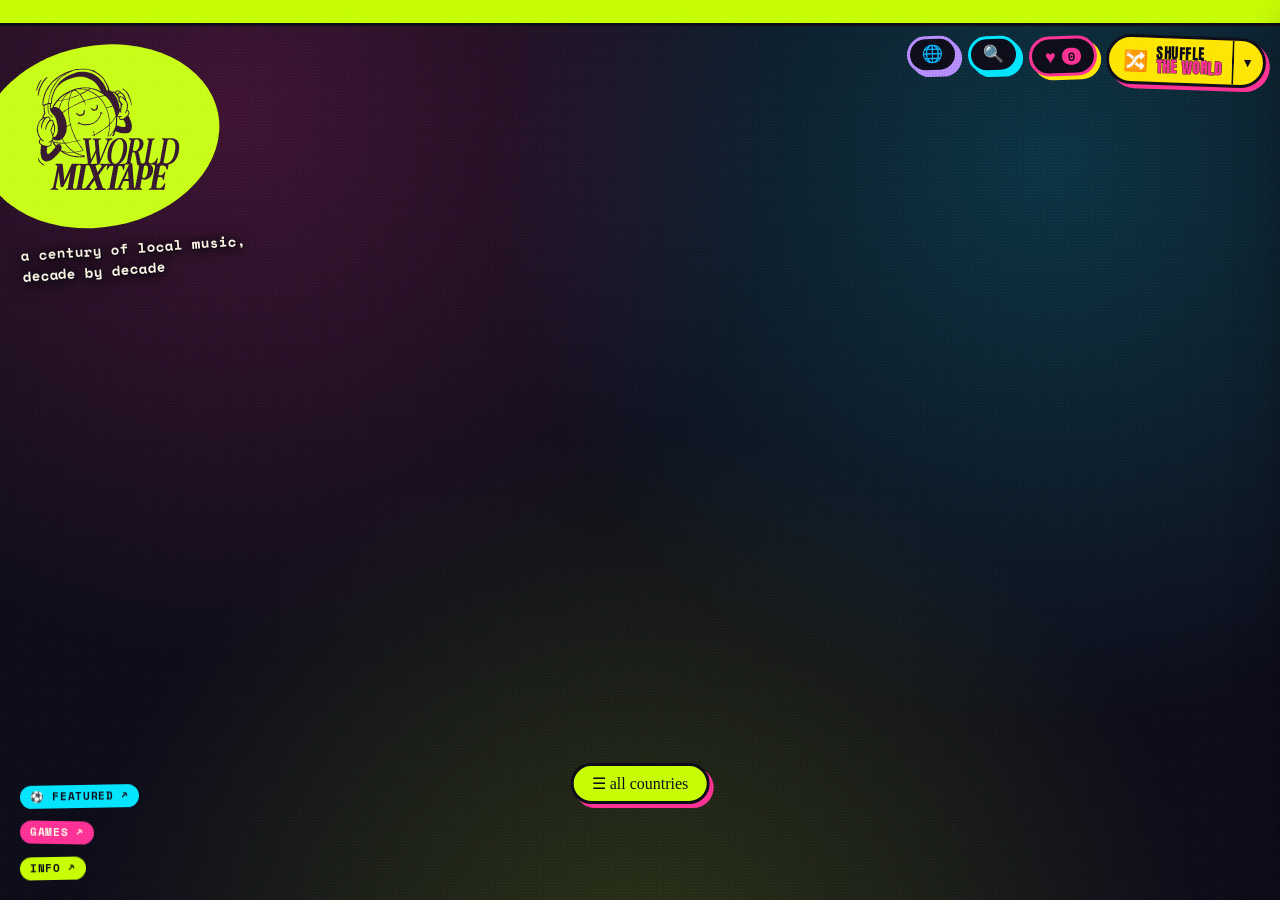
==== commit 85c3326b: "most-plays listener leaderboard + remove misfiled Dutch band Waan from New Caledonia" ====
--- a/index.html
+++ b/index.html
@@ -128,7 +128,7 @@
 
   <script src="https://cdn.jsdelivr.net/npm/d3@7/dist/d3.min.js"></script>
   <script src="https://cdn.jsdelivr.net/npm/topojson-client@3/dist/topojson-client.min.js"></script>
-  <script src="data.js?v=100"></script>
+  <script src="data.js?v=101"></script>
   <!-- Firebase: Google sign-in + cloud-synced favorites + fave counts (loads before app.js) -->
   <script src="https://www.gstatic.com/firebasejs/10.14.1/firebase-app-compat.js"></script>
   <script src="https://www.gstatic.com/firebasejs/10.14.1/firebase-auth-compat.js"></script>
@@ -151,7 +151,7 @@
   <script src="country_music.js?v=2"></script>
   <script src="country_food.js?v=2"></script>
   <script src="featured.js?v=3"></script>
-  <script src="app.js?v=199"></script>
+  <script src="app.js?v=200"></script>
   <script src="https://www.youtube.com/iframe_api"></script>
 </body>
 </html>
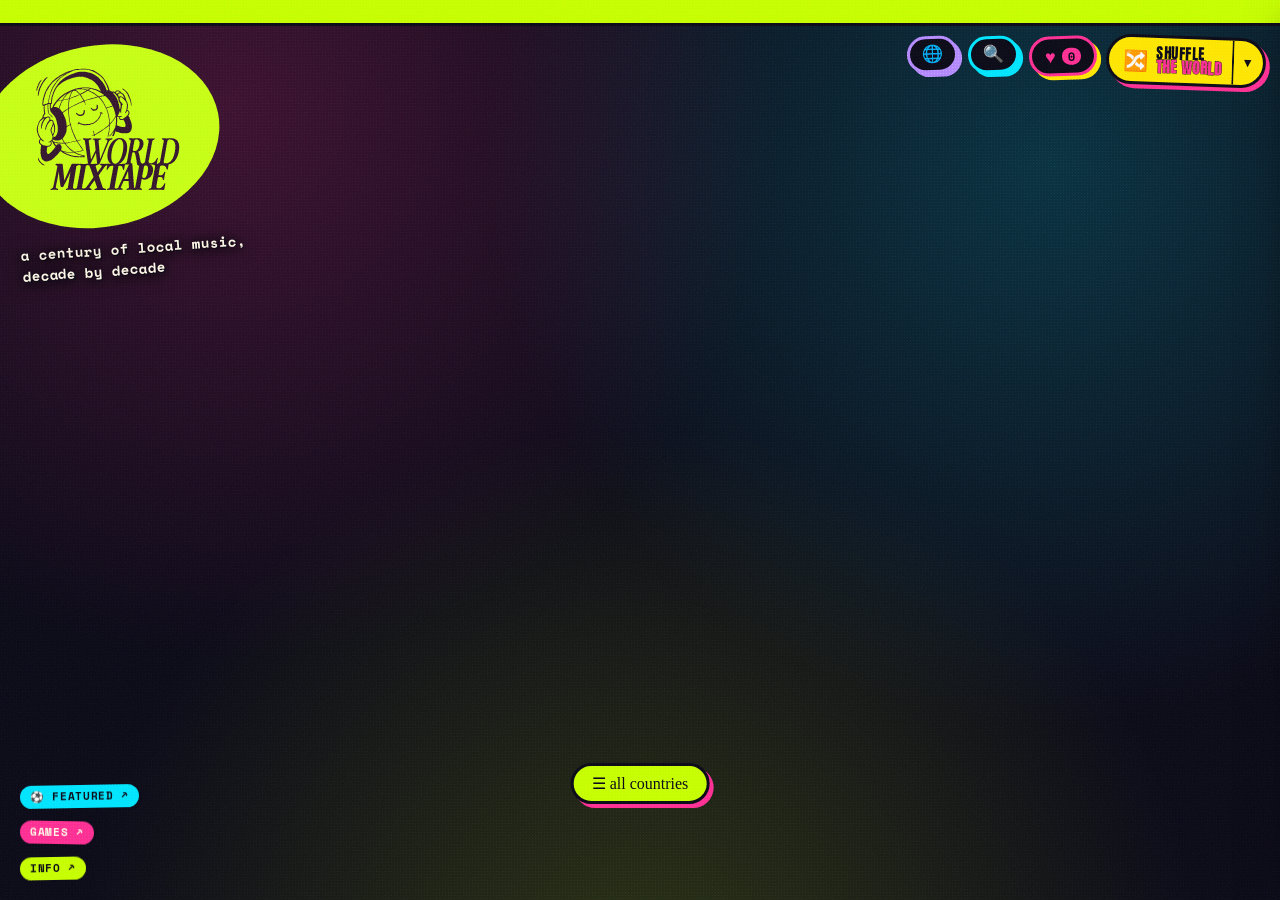
==== commit 9fd04043: "add Waan (Omi + Talking Trees) to Netherlands with correct metadata" ====
--- a/index.html
+++ b/index.html
@@ -128,7 +128,7 @@
 
   <script src="https://cdn.jsdelivr.net/npm/d3@7/dist/d3.min.js"></script>
   <script src="https://cdn.jsdelivr.net/npm/topojson-client@3/dist/topojson-client.min.js"></script>
-  <script src="data.js?v=101"></script>
+  <script src="data.js?v=102"></script>
   <!-- Firebase: Google sign-in + cloud-synced favorites + fave counts (loads before app.js) -->
   <script src="https://www.gstatic.com/firebasejs/10.14.1/firebase-app-compat.js"></script>
   <script src="https://www.gstatic.com/firebasejs/10.14.1/firebase-auth-compat.js"></script>
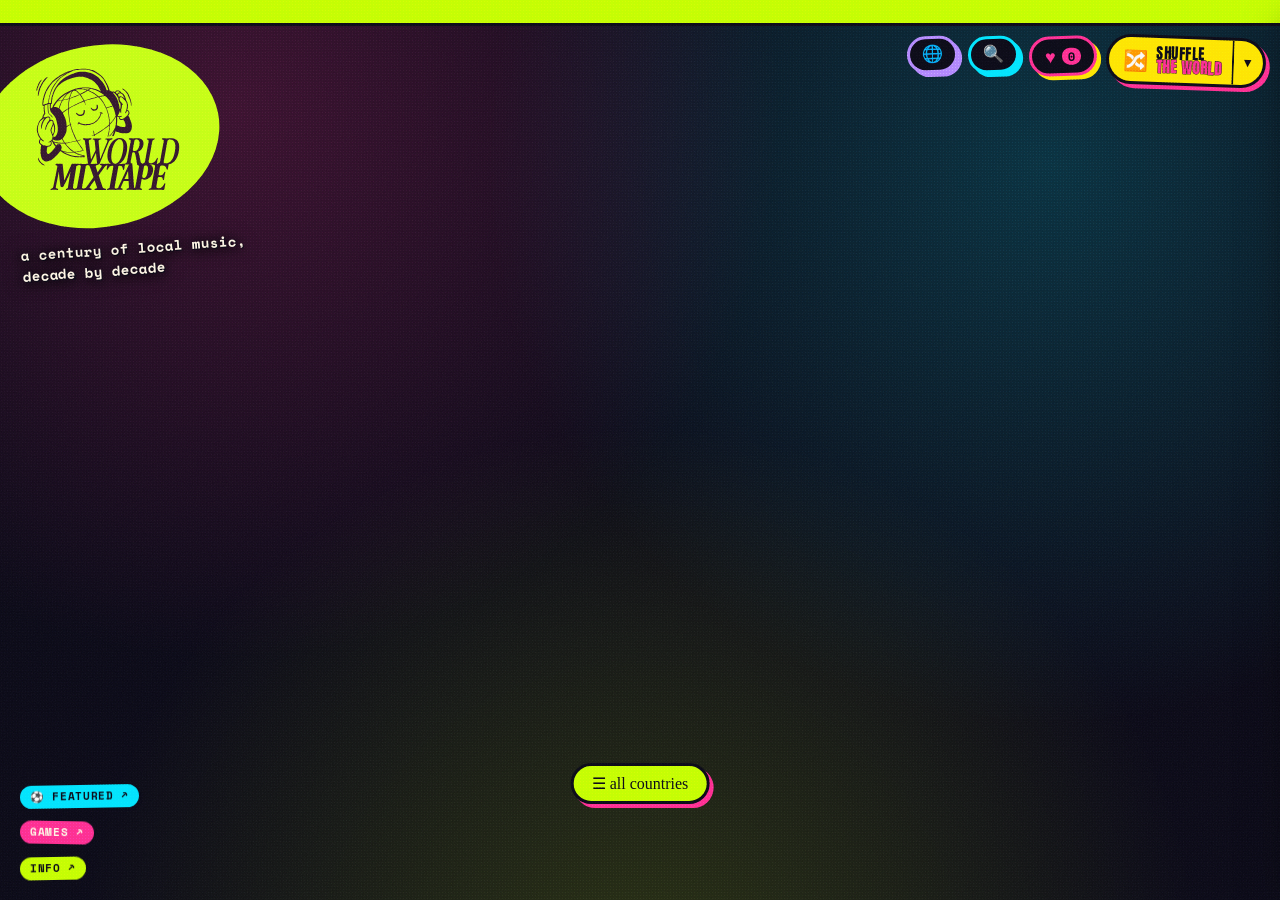
==== commit 21972984: "dedup 201 within-country duplicate songs from catalog (keep era-accurate+playable copy); diaspora pl" ====
--- a/index.html
+++ b/index.html
@@ -128,7 +128,7 @@
 
   <script src="https://cdn.jsdelivr.net/npm/d3@7/dist/d3.min.js"></script>
   <script src="https://cdn.jsdelivr.net/npm/topojson-client@3/dist/topojson-client.min.js"></script>
-  <script src="data.js?v=102"></script>
+  <script src="data.js?v=103"></script>
   <!-- Firebase: Google sign-in + cloud-synced favorites + fave counts (loads before app.js) -->
   <script src="https://www.gstatic.com/firebasejs/10.14.1/firebase-app-compat.js"></script>
   <script src="https://www.gstatic.com/firebasejs/10.14.1/firebase-auth-compat.js"></script>
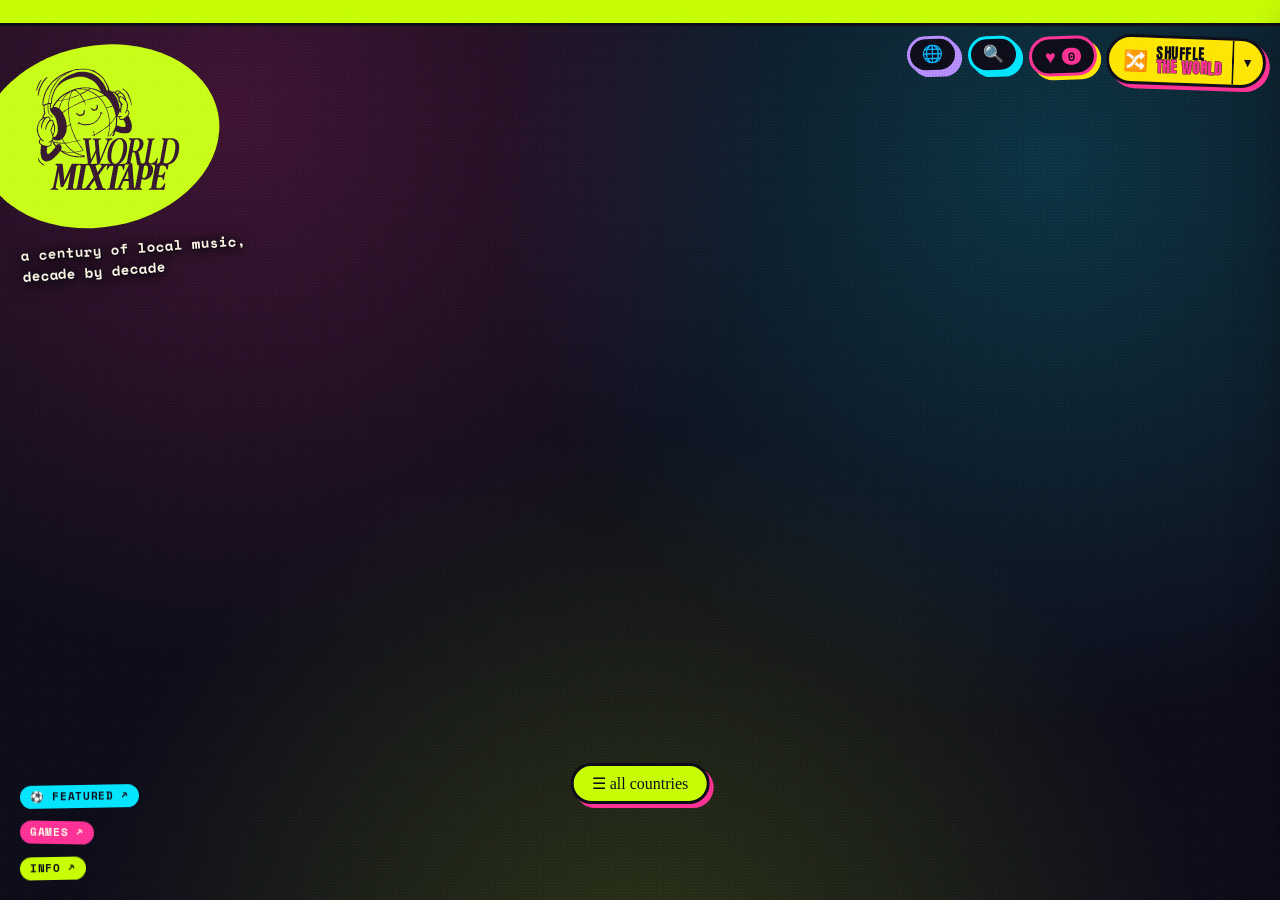
==== commit 54d0f9a7: "YT audit: swap 813 tracks to official '- Topic' studio channels (artist-matched, 3 live->studio); pa" ====
--- a/index.html
+++ b/index.html
@@ -128,7 +128,7 @@
 
   <script src="https://cdn.jsdelivr.net/npm/d3@7/dist/d3.min.js"></script>
   <script src="https://cdn.jsdelivr.net/npm/topojson-client@3/dist/topojson-client.min.js"></script>
-  <script src="data.js?v=103"></script>
+  <script src="data.js?v=104"></script>
   <!-- Firebase: Google sign-in + cloud-synced favorites + fave counts (loads before app.js) -->
   <script src="https://www.gstatic.com/firebasejs/10.14.1/firebase-app-compat.js"></script>
   <script src="https://www.gstatic.com/firebasejs/10.14.1/firebase-auth-compat.js"></script>
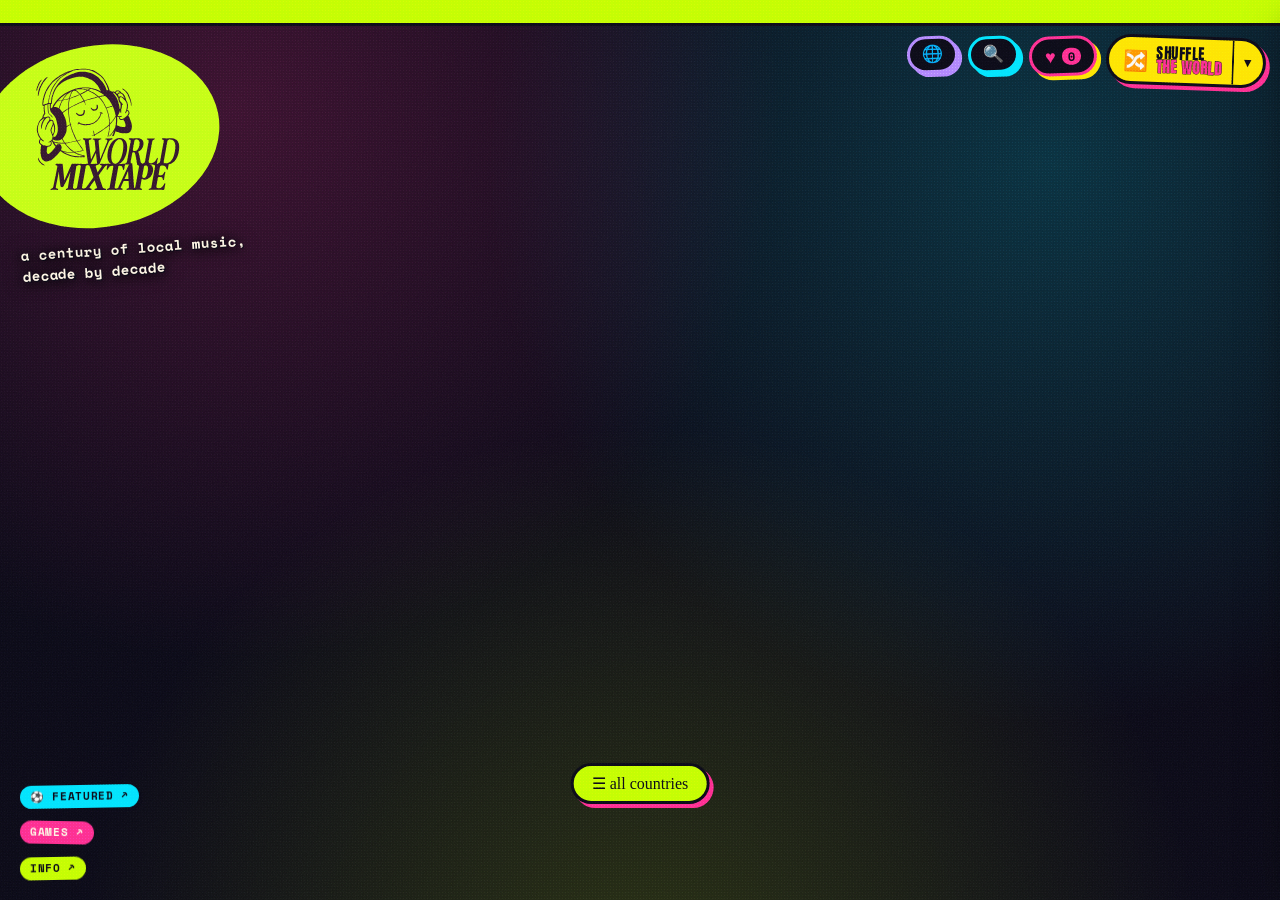
==== commit 6ae26f6b: "reproducible shareable links for in-country shuffle (#/CU/shuffle/<seed>)" ====
--- a/index.html
+++ b/index.html
@@ -7,7 +7,7 @@
 <link rel="preconnect" href="https://fonts.googleapis.com">
 <link rel="preconnect" href="https://fonts.gstatic.com" crossorigin>
 <link href="https://fonts.googleapis.com/css2?family=Archivo+Black&family=Anton&family=Permanent+Marker&family=Space+Mono:ital,wght@0,400;0,700;1,400&display=swap" rel="stylesheet">
-<link rel="stylesheet" href="styles.css?v=160" />
+<link rel="stylesheet" href="styles.css?v=161" />
 <link rel="icon" type="image/png" sizes="32x32" href="favicon-32.png?v=3" />
 <link rel="icon" type="image/png" sizes="192x192" href="icon-192.png?v=3" />
 <link rel="icon" type="image/svg+xml" href="WMT-Icon.svg" />
@@ -117,6 +117,7 @@
   <div class="info" id="info" hidden>
     <div class="info__scrim" id="info-scrim" aria-hidden="true"></div>
     <div class="info__card" role="dialog" aria-modal="true" aria-label="Country info">
+      <button class="info__share" id="info-share" type="button" aria-label="Copy a shareable link to this country info" title="Copy shareable link">🔗</button>
       <button class="info__close" id="info-close" aria-label="Close">✕</button>
       <div class="info__inner" id="info-inner"></div>
     </div>
@@ -128,7 +129,7 @@
 
   <script src="https://cdn.jsdelivr.net/npm/d3@7/dist/d3.min.js"></script>
   <script src="https://cdn.jsdelivr.net/npm/topojson-client@3/dist/topojson-client.min.js"></script>
-  <script src="data.js?v=104"></script>
+  <script src="data.js?v=105"></script>
   <!-- Firebase: Google sign-in + cloud-synced favorites + fave counts (loads before app.js) -->
   <script src="https://www.gstatic.com/firebasejs/10.14.1/firebase-app-compat.js"></script>
   <script src="https://www.gstatic.com/firebasejs/10.14.1/firebase-auth-compat.js"></script>
@@ -151,7 +152,7 @@
   <script src="country_music.js?v=2"></script>
   <script src="country_food.js?v=2"></script>
   <script src="featured.js?v=3"></script>
-  <script src="app.js?v=200"></script>
+  <script src="app.js?v=203"></script>
   <script src="https://www.youtube.com/iframe_api"></script>
 </body>
 </html>
--- a/styles.css
+++ b/styles.css
@@ -584,6 +584,14 @@
   transform:rotate(8deg);margin-left:-14px;position:relative;z-index:4;cursor:pointer;transition:transform .14s,background .14s}
 .jhead__top--info:hover .jhead__info{transform:rotate(8deg) scale(1.1);background:var(--lime)}
 .jhead__top--info:active .jhead__info{transform:rotate(8deg) translate(1px,1px);box-shadow:1px 1px 0 #0a0916}
+/* share sticker — copy a link to this country + decade */
+.jhead__share{flex:0 0 auto;align-self:center;width:30px;height:30px;padding:0;border-radius:50%;
+  display:flex;align-items:center;justify-content:center;font-size:14px;line-height:1;
+  background:var(--yellow);color:#0a0916;border:2.5px solid #0a0916;box-shadow:2.5px 2.5px 0 #0a0916;
+  transform:rotate(-6deg);cursor:pointer;transition:transform .14s,background .14s}
+.jhead__share:hover{transform:rotate(-6deg) scale(1.1);background:var(--lime)}
+.jhead__share:active{transform:rotate(-6deg) translate(1px,1px);box-shadow:1px 1px 0 #0a0916}
+.panel.scrolled .jhead__share{width:26px;height:26px;font-size:12px}
 
 .info{position:fixed;inset:0;z-index:80;display:flex;align-items:center;justify-content:center;padding:24px}
 .info[hidden]{display:none}
@@ -596,10 +604,16 @@
   width:40px;height:40px;border-radius:50%;background:var(--lime);color:#0a0916;border:3px solid #0a0916;
   font-size:20px;font-weight:900;box-shadow:3px 3px 0 var(--pink)}
 .info__close:active{transform:translate(2px,2px);box-shadow:1px 1px 0 var(--pink)}
+/* share this country info — sits just left of the close button */
+.info__share{position:absolute;top:16px;right:64px;z-index:10;cursor:pointer;
+  width:36px;height:36px;padding:0;border-radius:50%;display:flex;align-items:center;justify-content:center;
+  background:var(--yellow);color:#0a0916;border:3px solid #0a0916;font-size:16px;box-shadow:3px 3px 0 var(--pink)}
+.info__share:hover{background:var(--cyan)}
+.info__share:active{transform:translate(2px,2px);box-shadow:1px 1px 0 var(--pink)}
 
 /* sticky opaque header — content scrolls cleanly beneath it, never under the close button */
 .info-head{position:sticky;top:0;z-index:5;display:flex;align-items:center;gap:14px;
-  margin:0 -24px 16px;padding:16px 70px 12px 24px;background:var(--ink2);border-bottom:2px solid #3a2f63}
+  margin:0 -24px 16px;padding:16px 112px 12px 24px;background:var(--ink2);border-bottom:2px solid #3a2f63}
 .info-head .jhead__flag .flag{height:34px;border-radius:4px;box-shadow:0 0 0 1.5px #0a0916}
 /* match the country tab's name block exactly (dark ink, uppercase, rotate -2deg, hard 5px shadow, no border) */
 .info-name{font-family:"Anton";font-size:clamp(30px,8vw,52px);line-height:.98;margin:0;
